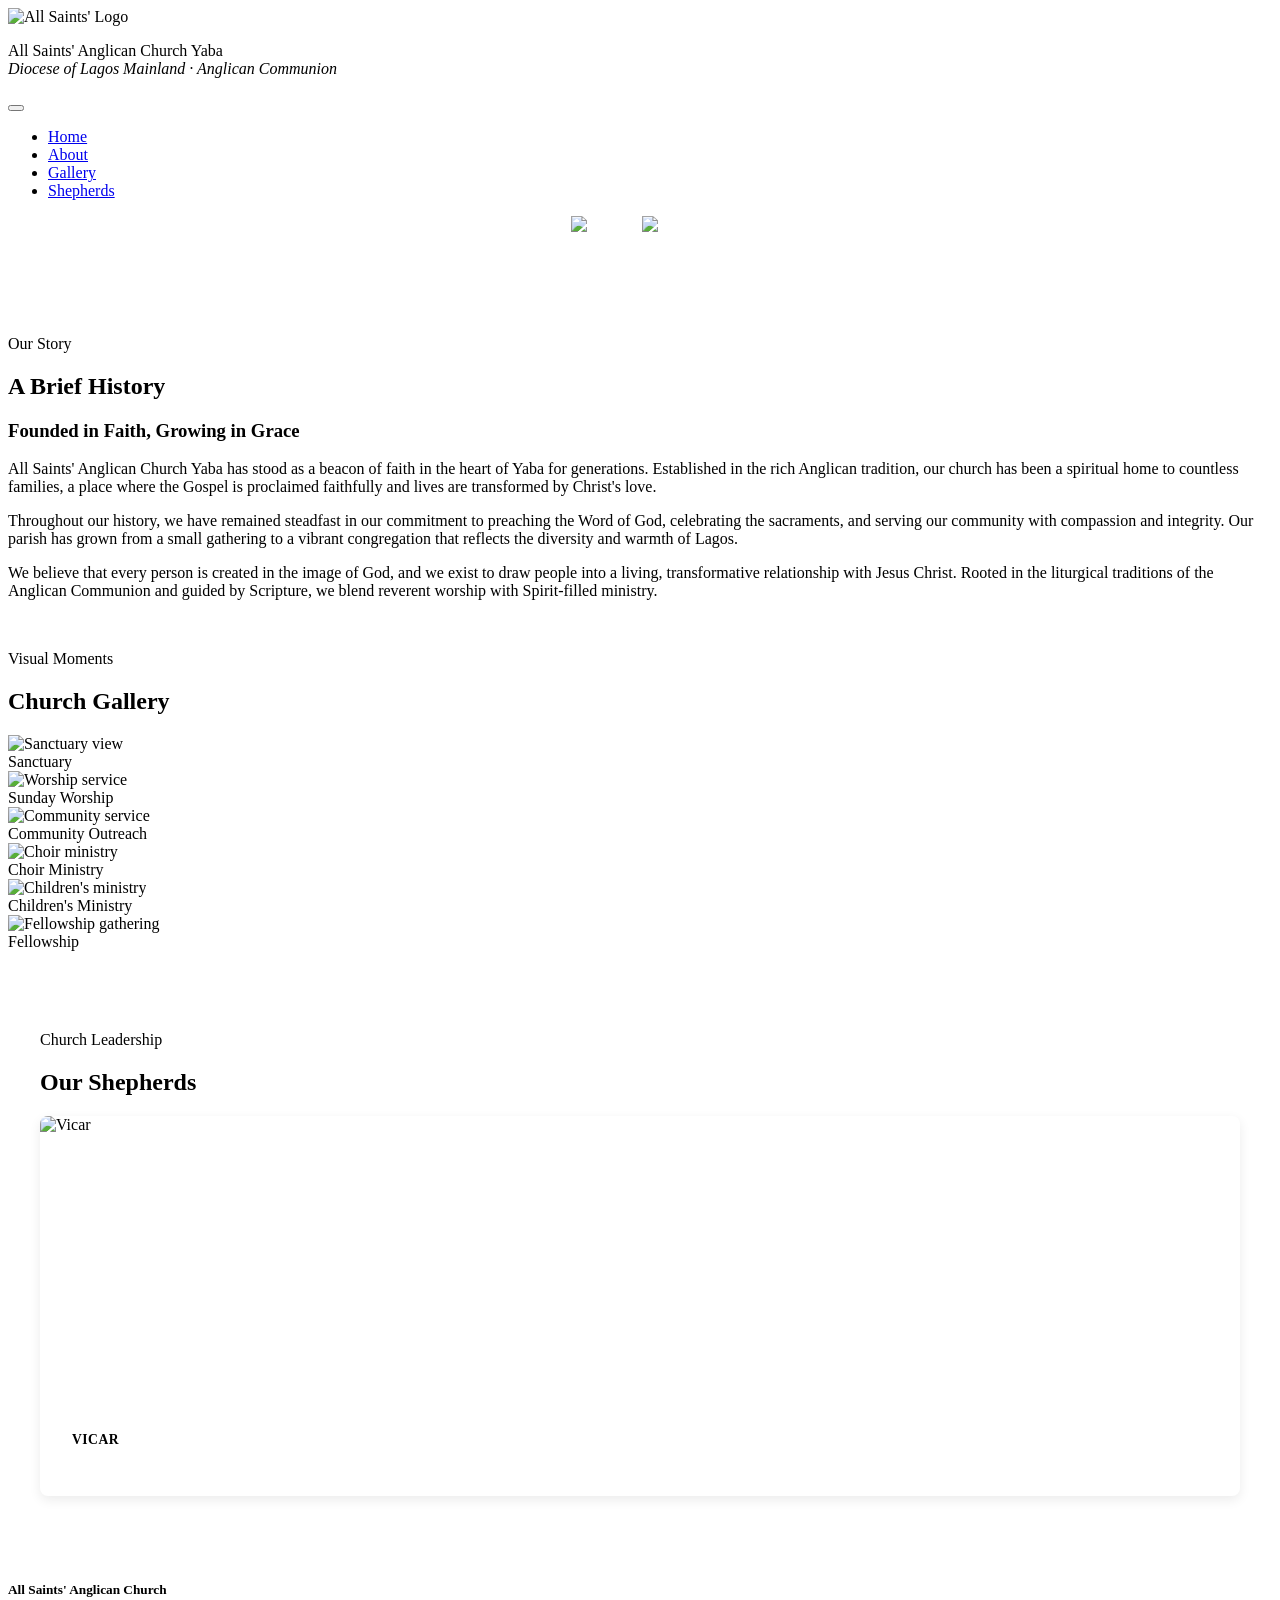
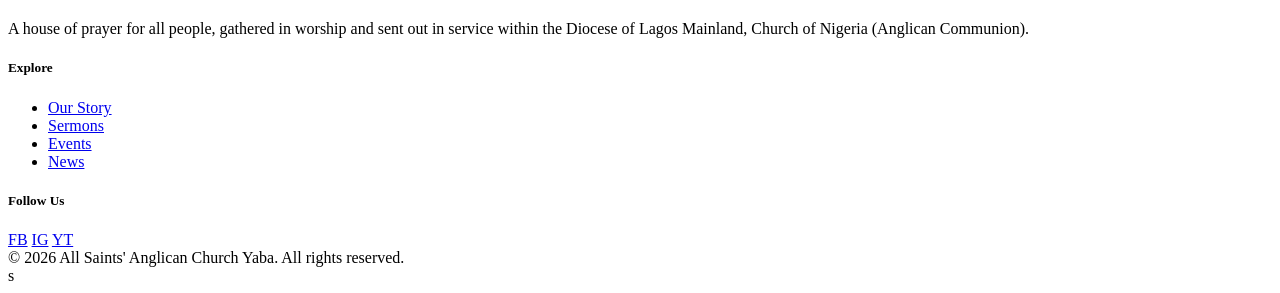
==== all-saints-about-page.html @ 1d68d728 "Add files via upload" ====
<!DOCTYPE html>
<html lang="en">
<head>
  <meta charset="UTF-8" />
  <meta name="viewport" content="width=device-width, initial-scale=1.0" />
  <title>About Us - All Saints' Anglican Church Yaba</title>
  <link rel="stylesheet" href="css/style.css">
  <link href="https://fonts.googleapis.com/css2?family=Crimson+Text:ital@0;1&family=Inter:wght@400;500;600;700&display=swap" rel="stylesheet" />
  <style>
    /* ══ HERO SECTION ══ */
    .hero{
      background-image: url(img/maxresdefault.jpg);
      color: white;
      text-align: center;
    }

    /* ══ SHEPHERDS SECTION ══ */
    .shepherds-section {
      padding: 4rem 2rem;
      background: white;
    }

    .shepherds-grid {
      display: grid;
      grid-template-columns: repeat(auto-fit, minmax(280px, 1fr));
      gap: 2.5rem;
      margin-top: 2rem;
    }

    .shepherd-card {
      background: var(--ivory);
      border-radius: 8px;
      overflow: hidden;
      box-shadow: 0 4px 12px rgba(0, 0, 0, 0.08);
      transition: transform 0.3s ease, box-shadow 0.3s ease;
    }

    .shepherd-card:hover {
      transform: translateY(-8px);
      box-shadow: 0 8px 24px rgba(0, 0, 0, 0.12);
    }

    .shepherd-image {
      width: 100%;
      height: 280px;
      background: var(--light-gray);
      overflow: hidden;
    }

    .shepherd-image img {
      width: 100%;
      height: 100%;
      object-fit: cover;
    }

    .shepherd-info {
      padding: 2rem;
    }

    .shepherd-name {
      font-family: 'Crimson Text', serif;
      font-size: 1.4rem;
      color: var(--navy);
      margin-bottom: 0.25rem;
    }

    .shepherd-title {
      font-size: 0.85rem;
      color: var(--gold);
      text-transform: uppercase;
      letter-spacing: 0.5px;
      font-weight: 600;
      margin-bottom: 1rem;
    }

    .shepherd-bio {
      font-size: 0.95rem;
      color: var(--text-light);
      line-height: 1.7;
      margin-bottom: 1rem;
    }

    .shepherd-contact {
      display: flex;
      gap: 1rem;
      font-size: 0.9rem;
    }

    .shepherd-contact a {
      color: var(--gold);
      text-decoration: none;
      transition: color 0.3s ease;
    }

    .shepherd-contact a:hover {
      color: var(--navy);
    }

    /* ══ RESPONSIVE ══ */
    @media (max-width: 768px) {
    #hero-inner{font-size: 10px;
      margin-bottom: 20px;
    }
    .shepherds-grid { grid-template-columns: 1fr;}
    }

    @media (max-width: 480px) {
      .gallery-grid {
        grid-template-columns: 1fr;
      }
    }
  </style>
</head>
<body>
  <!-- ══ NAVIGATION ══ -->
  <nav>
    <div class="nav-logo">
      <img src="img/BackgroundEraser_20260615_112451169.png" alt="All Saints' Logo">
      <p>All Saints' Anglican Church Yaba <br><i>Diocese of Lagos Mainland · Anglican Communion</i></p>
    </div>
    <button class="nav-toggle" id="navToggle" aria-label="Menu"><span></span><span></span><span></span></button>
    <ul class="nav-links" id="navLinks">
      <li><a href="index.html">Home</a></li>
      <li><a href="#history">About</a></li>
      <li><a href="#gallery">Gallery</a></li>
      <li><a href="#shepherds">Shepherds</a></li>
    </ul>
  </nav>

  <!-- ══ HERO ══ -->
  <section class="hero">
  <div class="hero-bg">
    <img class="hero-slide" src="img/front of the chrch.jpg" alt="image 1">
    <img class="hero-slide" src="img/maxresdefault.jpg" alt="image 2">
  </div>
  <div class="hero-overlay"></div>
  <div class="hero-glow"></div>
  <div id="hero-inner">
    <h1>About All Saints' Anglican Church</h1>
    <p>A vibrant community rooted in faith, tradition, and service to our beloved city of Lagos</p>
  </div>
</section>

  <!-- ══ OUR STORY ══ -->
<section id="story">
  <div class="section-inner">
    <div class="story-grid">
      <div>
        <p class="section-label">Our Story</p>
        <h2 class="section-title">A Brief History</h2>
        <div class="section-rule"></div>
        <h3>Founded in Faith, Growing in Grace</h3>
          <p class="section-body">
            All Saints' Anglican Church Yaba has stood as a beacon of faith in the heart of Yaba for generations. Established in the rich Anglican tradition, our church has been a spiritual home to countless families, a place where the Gospel is proclaimed faithfully and lives are transformed by Christ's love.
          </p>
          <p class="section-body">
            Throughout our history, we have remained steadfast in our commitment to preaching the Word of God, celebrating the sacraments, and serving our community with compassion and integrity. Our parish has grown from a small gathering to a vibrant congregation that reflects the diversity and warmth of Lagos.
          </p>
          <p class="section-body">
            We believe that every person is created in the image of God, and we exist to draw people into a living, transformative relationship with Jesus Christ. Rooted in the liturgical traditions of the Anglican Communion and guided by Scripture, we blend reverent worship with Spirit-filled ministry.
          </p>
      </div>
      <div class="story-img-box">
        <div class="img-placeholder"><img src="img/IMG_20260614_125649.jpg" alt=""></div>
      </div>
    </div>
  </div>
</section>

  <!-- ══ GALLERY ══ -->
  <section id="gallery" class="gallery-section">
    <div class="section-container">
      <div class="section-header">
        <p class="section-label">Visual Moments</p>
        <h2 class="section-title">Church Gallery</h2>
        <div class="divider"></div>
      </div>

      <div class="gallery-grid">
        <div class="gallery-item">
          <img src="img/front of the chrch.jpg" alt="Sanctuary view">
          <div class="gallery-overlay">
            <div class="gallery-overlay-text">Sanctuary</div>
          </div>
        </div>

        <div class="gallery-item">
          <img src="img/sddefault.jpg" alt="Worship service">
          <div class="gallery-overlay">
            <div class="gallery-overlay-text">Sunday Worship</div>
          </div>
        </div>

        <div class="gallery-item">
          <img src="img/gallery-3.jpg" alt="Community service">
          <div class="gallery-overlay">
            <div class="gallery-overlay-text">Community Outreach</div>
          </div>
        </div>

        <div class="gallery-item">
          <img src="img/gallery-4.jpg" alt="Choir ministry">
          <div class="gallery-overlay">
            <div class="gallery-overlay-text">Choir Ministry</div>
          </div>
        </div>

        <div class="gallery-item">
          <img src="img/gallery-5.jpg" alt="Children's ministry">
          <div class="gallery-overlay">
            <div class="gallery-overlay-text">Children's Ministry</div>
          </div>
        </div>

        <div class="gallery-item">
          <img src="img/gallery-6.jpg" alt="Fellowship gathering">
          <div class="gallery-overlay">
            <div class="gallery-overlay-text">Fellowship</div>
          </div>
        </div>
      </div>
    </div>
  </section>

  <!-- ══ SHEPHERDS ══ -->
  <section id="shepherds" class="shepherds-section">
    <div class="section-container">
      <div class="section-header">
        <p class="section-label">Church Leadership</p>
        <h2 class="section-title">Our Shepherds</h2>
        <div class="divider"></div>
      </div>

      <!-- <div class="shepherds-grid">
        <div class="shepherd-card">
          <div class="shepherd-image">
            <img src="img/rector.jpg" alt="Rector">
          </div>
          <div class="shepherd-info">
            <div class="shepherd-name">Rev. Dr. Okonkwo</div>
            <div class="shepherd-title">Rector</div>
            <p class="shepherd-bio">
              Serving as Rector for over 15 years, Rev. Dr. Okonkwo brings deep spiritual wisdom and pastoral care to our congregation, leading us in faithful proclamation of God's Word.
            </p>
            <div class="shepherd-contact">
              <a href="mailto:rector@allsaintsyaba.org">Email</a>
            </div>
          </div>
        </div> -->

        <div class="shepherd-card">
          <div class="shepherd-image">
            <img src="img/vicar.jpg" alt="Vicar">
          </div>
          <div class="shepherd-info">
            <div class="shepherd-name"> </div>
            <div class="shepherd-title">Vicar</div>
            <p class="shepherd-bio"> </p>
          </div>
        </div>

      </div>
    </div>
  </section>

<!-- ══ FOOTER ══ -->
<footer>
  <div class="footer-grid">
    <div class="footer-col">
      <h5>All Saints' Anglican Church</h5>
      <p>A house of prayer for all people, gathered in worship and sent out in service within the Diocese of Lagos Mainland, Church of Nigeria (Anglican Communion).</p>
    </div>
    <div class="footer-col">
      <h5>Explore</h5>
      <ul>
        <li><a href="#story">Our Story</a></li>
        <li><a href="#sermons">Sermons</a></li>
        <li><a href="#events">Events</a></li>
        <li><a href="#news">News</a></li>
      </ul>
    </div>
    <div class="footer-col">
      <h5>Follow Us</h5>
      <div class="social-row">
        <a href="https://www.facebook.com/allsaintsanglicanchurchyaba/" target="_blank" title="Facebook">FB</a>
        <a href="https://www.instagram.com/allsaintsanglicanchurchyaba/" target="_blank" title="Instagram">IG</a>
        <a href="https://www.youtube.com/@AllSaintsAnglicanYaba?sub_confirmation=1" target="_blank" title="YouTube">YT</a>
      </div>
    </div>
  </div>
  
  <div class="footer-bottom">
    <span>© 2026 All Saints' Anglican Church Yaba. All rights reserved.</span>
  </div>
</footer>s

  <script>
    // Mobile menu toggle
    const navToggle = document.getElementById('navToggle');
    const navLinks = document.getElementById('navLinks');

    navToggle.addEventListener('click', () => {
      navLinks.classList.toggle('active');
    });

    // Close menu when a link is clicked
    document.querySelectorAll('.nav-links a').forEach(link => {
      link.addEventListener('click', () => {
        navLinks.classList.remove('active');
      });
    });
    
    document.getElementById('navToggle').addEventListener('click', function () {
    document.getElementById('navLinks').classList.toggle('open');
  });
  document.querySelectorAll('.nav-links a').forEach(a => {
    a.addEventListener('click', () => document.getElementById('navLinks').classList.remove('open'));
  });
  </script>
</body>
</html>
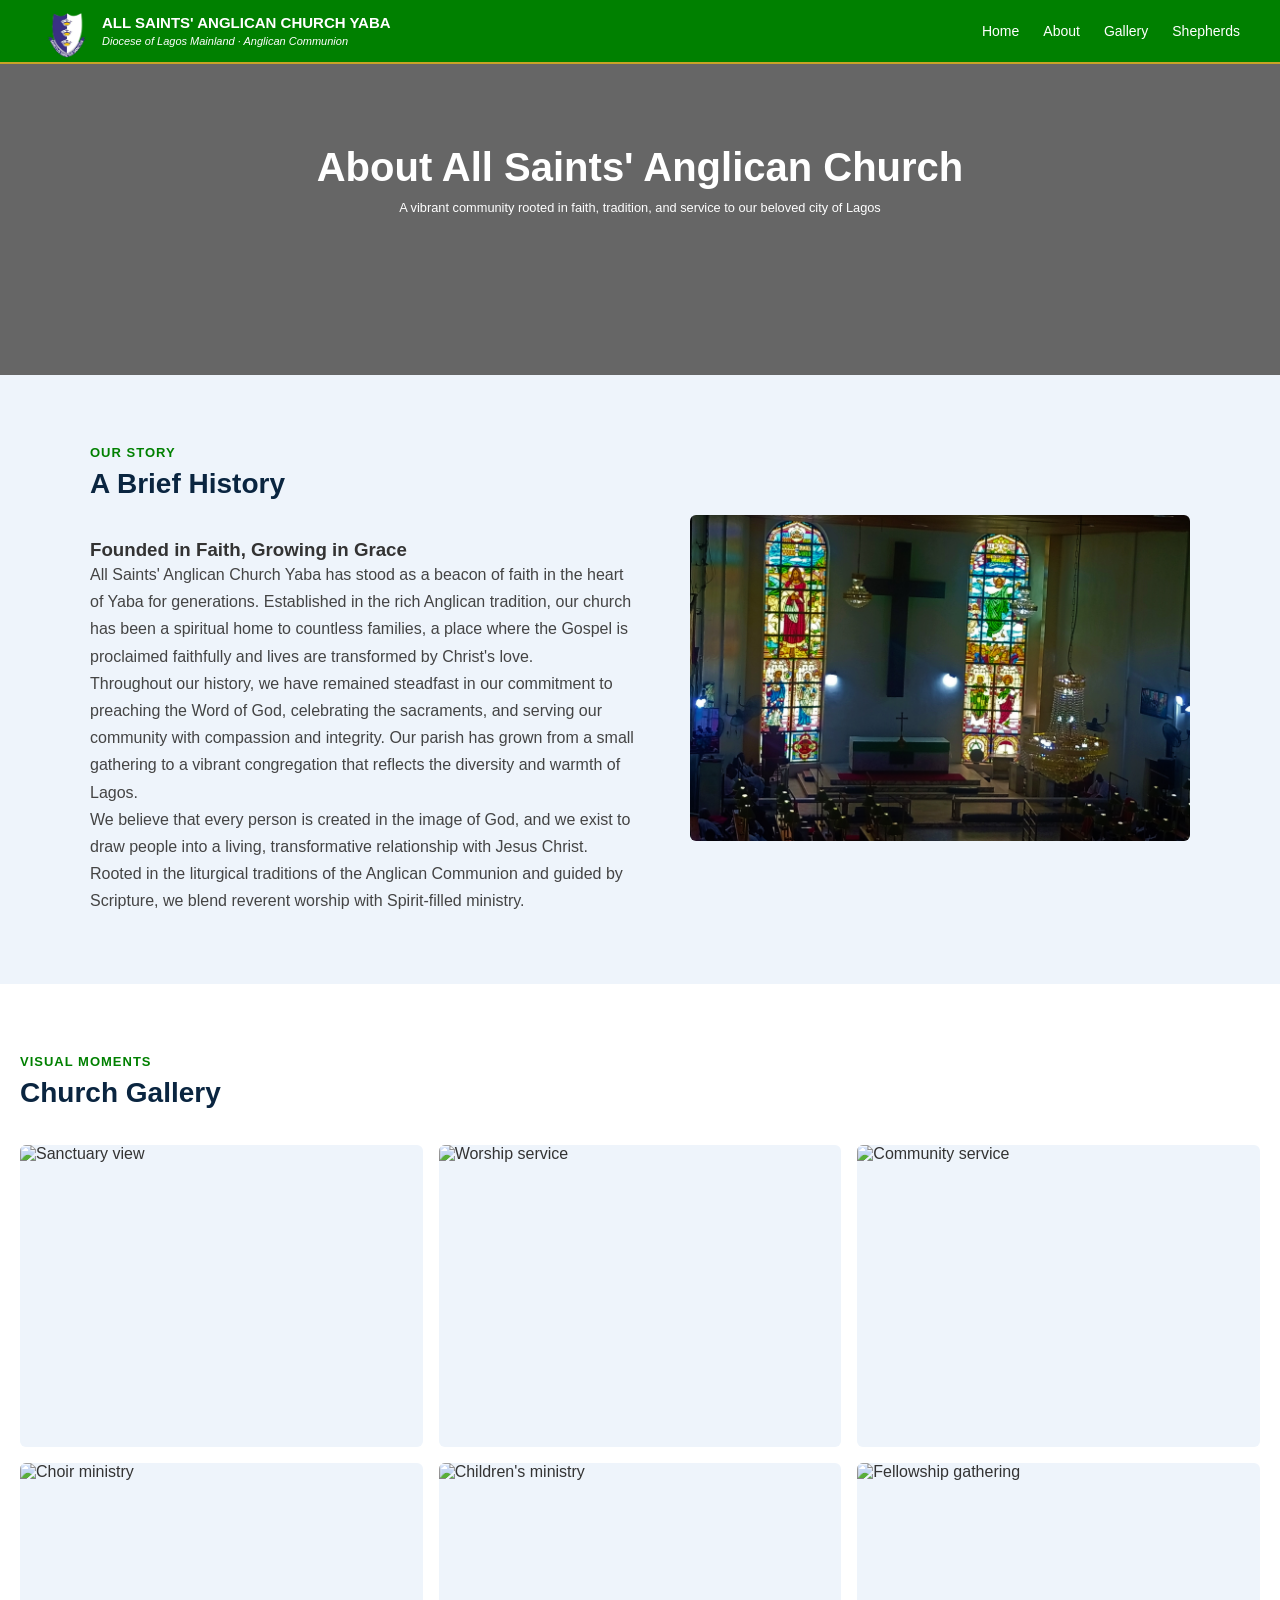
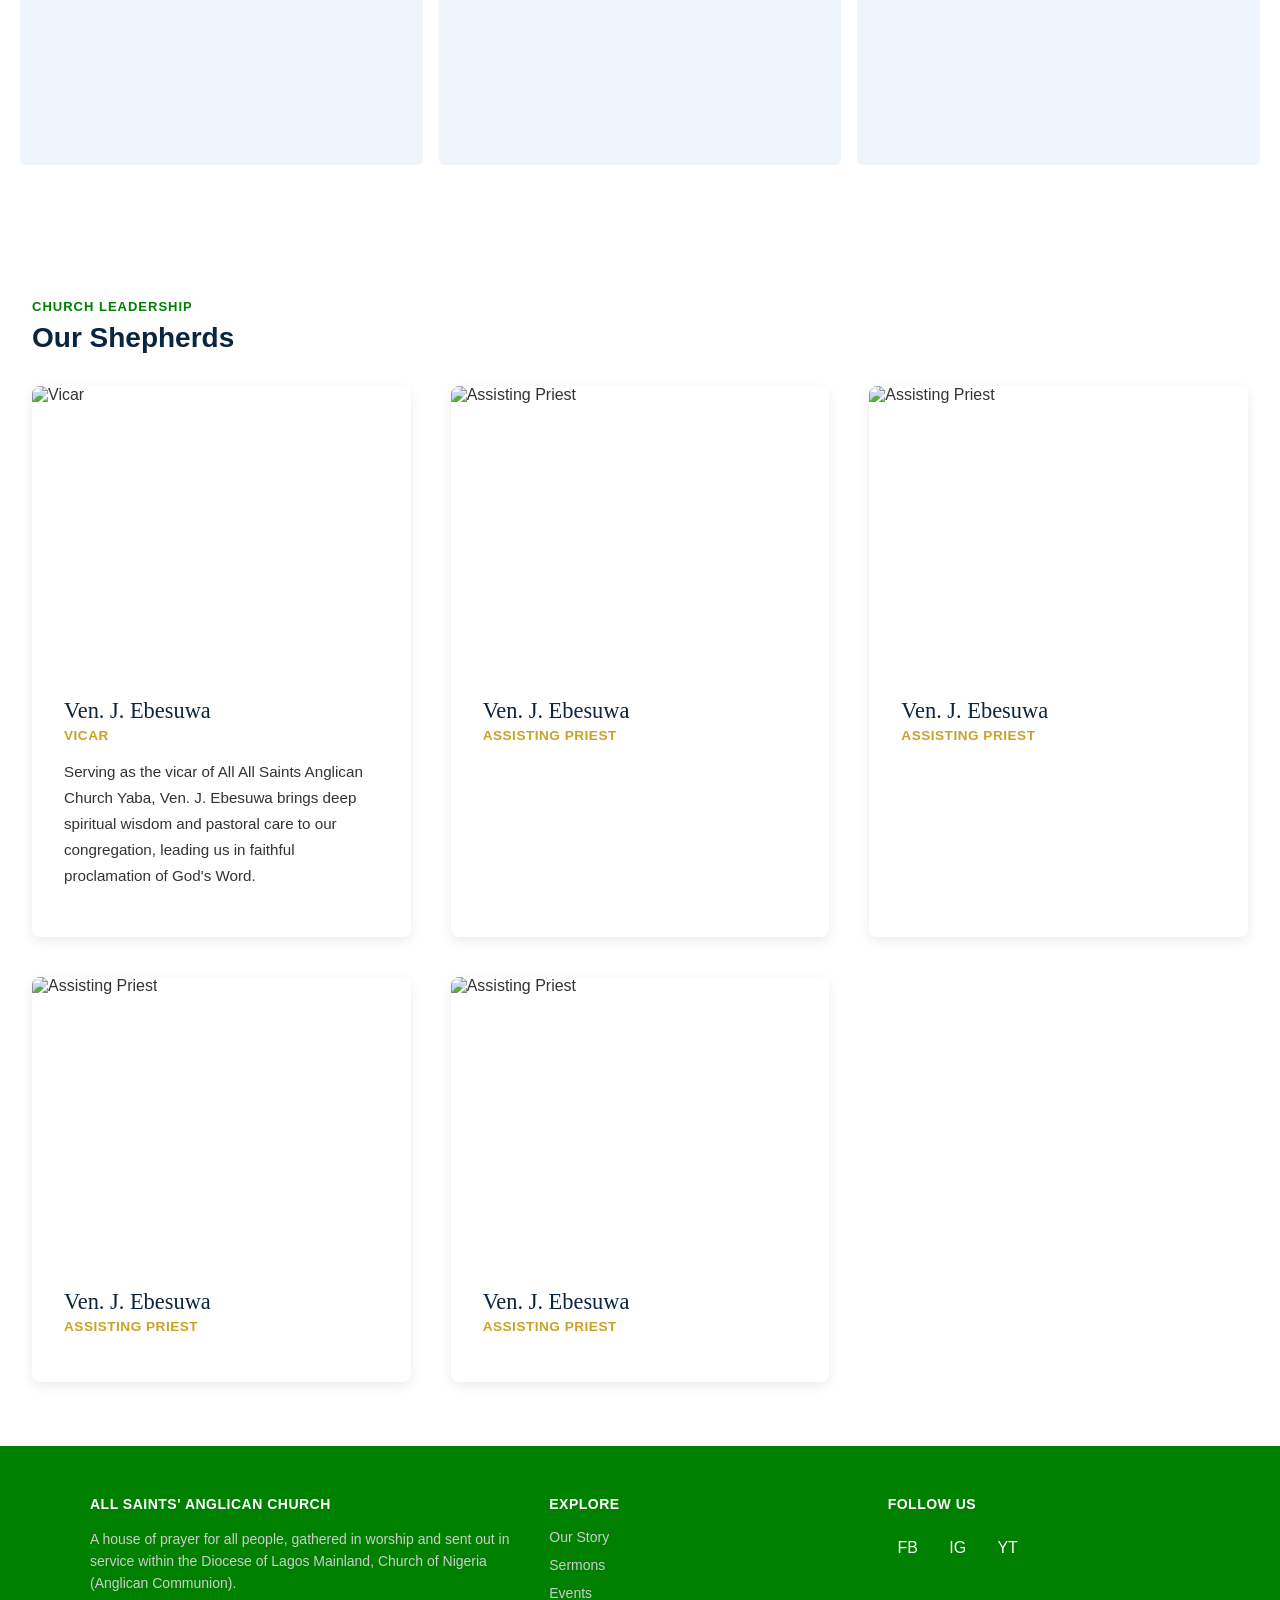
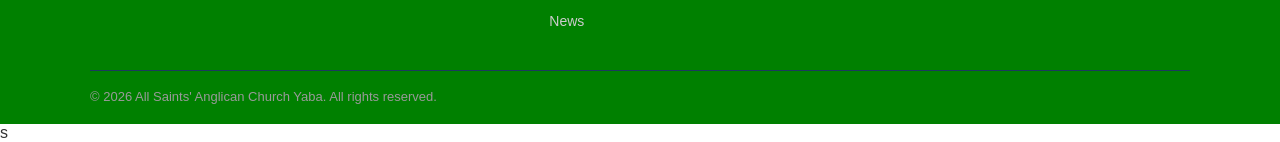
==== commit 2de22727: "Add files via upload" ====
--- a/all-saints-about-page.html
+++ b/all-saints-about-page.html
@@ -9,9 +9,21 @@
   <style>
     /* ══ HERO SECTION ══ */
     .hero{
-      background-image: url(img/maxresdefault.jpg);
+      margin-top: 60px;
+      height: 20vh;
+    }
+    #hero-inner{
       color: white;
       text-align: center;
+      font-family:'Franklin Gothic Medium', 'Arial Narrow', Arial, sans-serif;
+      margin-top: -25px;
+    }
+    #hero-inner h1{
+      font-size: 2.5em;
+    }
+    #hero-inner p{
+      font-size: 0.8em;
+      margin-top: 10px;
     }
 
     /* ══ SHEPHERDS SECTION ══ */
@@ -132,6 +144,9 @@
   <div class="hero-bg">
     <img class="hero-slide" src="img/front of the chrch.jpg" alt="image 1">
     <img class="hero-slide" src="img/maxresdefault.jpg" alt="image 2">
+    <img class="hero-slide" src="img/IMG_20260614_125352.jpg" alt="image 3">
+    <img class="hero-slide" src="img/unnamed.webp" alt="image 4">
+    <img class="hero-slide" src="img/IMG_20260614_125649.jpg" alt="image 5">
   </div>
   <div class="hero-overlay"></div>
   <div class="hero-glow"></div>
@@ -178,14 +193,14 @@
 
       <div class="gallery-grid">
         <div class="gallery-item">
-          <img src="img/front of the chrch.jpg" alt="Sanctuary view">
+          <img src="img/gallery-2.jpg" alt="Sanctuary view">
           <div class="gallery-overlay">
             <div class="gallery-overlay-text">Sanctuary</div>
           </div>
         </div>
 
         <div class="gallery-item">
-          <img src="img/sddefault.jpg" alt="Worship service">
+          <img src="img/gallery-1.jpg" alt="Worship service">
           <div class="gallery-overlay">
             <div class="gallery-overlay-text">Sunday Worship</div>
           </div>
@@ -231,31 +246,57 @@
         <div class="divider"></div>
       </div>
 
-      <!-- <div class="shepherds-grid">
-        <div class="shepherd-card">
-          <div class="shepherd-image">
-            <img src="img/rector.jpg" alt="Rector">
-          </div>
-          <div class="shepherd-info">
-            <div class="shepherd-name">Rev. Dr. Okonkwo</div>
-            <div class="shepherd-title">Rector</div>
+      <div class="shepherds-grid">
+        <div class="shepherd-card">
+          <div class="shepherd-image">
+            <img src="img/Vicar img-1.jpg" alt="Vicar">
+          </div>
+          <div class="shepherd-info">
+            <div class="shepherd-name">Ven. J. Ebesuwa</div>
+            <div class="shepherd-title">Vicar</div>
             <p class="shepherd-bio">
-              Serving as Rector for over 15 years, Rev. Dr. Okonkwo brings deep spiritual wisdom and pastoral care to our congregation, leading us in faithful proclamation of God's Word.
+              Serving as the vicar of All All Saints Anglican Church Yaba, Ven. J. Ebesuwa brings deep spiritual wisdom and pastoral care to our congregation, leading us in faithful proclamation of God's Word.
             </p>
-            <div class="shepherd-contact">
-              <a href="mailto:rector@allsaintsyaba.org">Email</a>
-            </div>
-          </div>
-        </div> -->
-
-        <div class="shepherd-card">
-          <div class="shepherd-image">
-            <img src="img/vicar.jpg" alt="Vicar">
-          </div>
-          <div class="shepherd-info">
-            <div class="shepherd-name"> </div>
-            <div class="shepherd-title">Vicar</div>
-            <p class="shepherd-bio"> </p>
+          </div>
+        </div>
+
+        <div class="shepherd-card">
+          <div class="shepherd-image">
+            <img src="img/Vicar img-1.jpg" alt="Assisting Priest">
+          </div>
+          <div class="shepherd-info">
+            <div class="shepherd-name">Ven. J. Ebesuwa</div>
+            <div class="shepherd-title">Assisting Priest</div>
+            
+          </div>
+        </div>
+        <div class="shepherd-card">
+          <div class="shepherd-image">
+            <img src="img/Vicar img-1.jpg" alt="Assisting Priest">
+          </div>
+          <div class="shepherd-info">
+            <div class="shepherd-name">Ven. J. Ebesuwa</div>
+            <div class="shepherd-title">Assisting Priest</div>
+            
+          </div>
+        </div>
+        <div class="shepherd-card">
+          <div class="shepherd-image">
+            <img src="img/Vicar img-1.jpg" alt="Assisting Priest">
+          </div>
+          <div class="shepherd-info">
+            <div class="shepherd-name">Ven. J. Ebesuwa</div>
+            <div class="shepherd-title">Assisting Priest</div>
+            
+          </div>
+        </div>
+        <div class="shepherd-card">
+          <div class="shepherd-image">
+            <img src="img/Vicar img-1.jpg" alt="Assisting Priest">
+          </div>
+          <div class="shepherd-info">
+            <div class="shepherd-name">Ven. J. Ebesuwa</div>
+            <div class="shepherd-title">Assisting Priest</div>
           </div>
         </div>
 
--- a/css/style.css
+++ b/css/style.css
@@ -0,0 +1,1303 @@
+/* ==========================
+   All Saints' Anglican Church Yaba
+   Main Stylesheet
+   ========================== */
+
+* {
+  margin: 0;
+  padding: 0;
+  box-sizing: border-box;
+}
+
+:root {
+  --navy: #0a2540;
+  --blue: #14407a;
+  --gold: #c9a227;
+  --lightblue: #eef4fb;
+  --white: #ffffff;
+  --gray: #666666;
+  --green: #008000;
+
+  /* ---- Default liturgical season colour (Trinity / Ordinary Time = green) ----
+     These three variables are what actually drive the nav, buttons and
+     footer accent colour. They get OVERRIDDEN below by the [data-season="…"]
+     blocks once js/season.js stamps data-season onto the <html> tag. */
+  --season: var(--green);
+  --season-dark: #026707;
+  --season-light: #e7f3e8;
+}
+
+/* =============================================================================
+   LITURGICAL SEASON COLOURS
+   -----------------------------------------------------------------------------
+   This is the ONE place to edit if a colour ever needs to change.
+   js/season.js works out today's season and writes it onto the page as
+   <html data-season="lent"> (for example). The matching block below then
+   overrides --season / --season-dark / --season-light, and because the
+   nav, buttons, top strip and footer accents are all built using those
+   three variables, the whole site updates automatically — nothing else
+   needs to be touched.
+
+   To change a season's colour: edit the hex codes in that block only.
+   To force a colour manually instead of using the calendar: open
+   js/season.js and set MANUAL_SEASON_OVERRIDE to one of the names below.
+   ============================================================================= */
+html[data-season="advent"] {
+  --season: #4b1d6e;       /* purple */
+  --season-dark: #34134c;
+  --season-light: #f1e9f6;
+}
+html[data-season="christmas"] {
+  --season: #ffffff;       /* white/gold */
+  --season-dark: #c9a227;
+  --season-light: #fffaf0;
+}
+html[data-season="epiphany"] {
+  --season: #c9a227;       /* gold */
+  --season-dark: #a3811c;
+  --season-light: #fbf6e8;
+}
+html[data-season="lent"] {
+  --season: #4b1d6e;       /* purple */
+  --season-dark: #34134c;
+  --season-light: #f1e9f6;
+}
+html[data-season="holyweek"] {
+  --season: #8b0000;       /* red */
+  --season-dark: #5e0000;
+  --season-light: #fbe9e9;
+}
+html[data-season="easter"] {
+  --season: #ffffff;       /* white/gold */
+  --season-dark: #c9a227;
+  --season-light: #fffaf0;
+}
+html[data-season="pentecost"] {
+  --season: #8b0000;       /* red */
+  --season-dark: #5e0000;
+  --season-light: #fbe9e9;
+}
+html[data-season="trinity"] {
+  --season: #008000;       /* green */
+  --season-dark: #026707;
+  --season-light: #e7f3e8;
+}
+
+/* Christmas & Easter are "white" seasons — pure white reads poorly as a
+   solid background for nav text/buttons, so swap to a deep navy there to
+   keep contrast and legibility while still nodding to liturgical white/gold. */
+html[data-season="christmas"] nav,
+html[data-season="easter"] nav,
+html[data-season="christmas"] .top-strip,
+html[data-season="easter"] .top-strip {
+  background: var(--navy);
+}
+html[data-season="christmas"] .btn-primary,
+html[data-season="easter"] .btn-primary {
+  background: var(--navy);
+}
+html[data-season="christmas"] .btn-primary:hover,
+html[data-season="easter"] .btn-primary:hover {
+  background: #061a30;
+}
+
+html {
+  scroll-behavior: smooth;
+}
+
+body {
+  font-family: 'Poppins', Arial, Helvetica, sans-serif;
+  color: #333333;
+  background: #ffffff;
+}
+
+a {
+  text-decoration: none;
+}
+
+img {
+  max-width: 100%;
+}
+
+/* ==========================
+   TOP STRIP
+   ========================== */
+.top-strip {
+  background: var(--season);
+  color: #cccccc;
+  font-size: 13px;
+  padding: 8px 40px;
+  display: flex;
+  justify-content: space-between;
+  flex-wrap: wrap;
+  gap: 6px;
+}
+.top-strip a {
+  color: #cccccc;
+}
+.top-strip span {
+  margin-right: 16px;
+}
+@media (max-width: 860px) {
+  .top-strip { padding: 8px 16px; justify-content: center; text-align: center; }
+}
+
+/* ==========================
+   NAVIGATION
+   ========================== */
+nav {
+  position: fixed;
+  top: 0;
+  left: 0;
+  right: 0;
+  z-index: 1000;
+  display: flex;
+  align-items: center;
+  justify-content: space-between;
+  padding: 0 40px;
+  height: 64px;
+  background: var(--season);
+  border-bottom: 2px solid var(--gold);
+}
+.nav-logo {
+  display: flex;
+  align-items: center;
+  gap: 8px;
+  font-size: 15px;
+  font-weight: 700;
+  color: var(--white);
+  text-transform: uppercase;
+}
+.nav-logo i{
+  font-size: 11px;
+  font-weight: 400;
+  text-transform: none;
+}
+.nav-logo img {
+  width: 54px;
+}
+.nav-links {
+  display: flex;
+  gap: 24px;
+  list-style: none;
+  align-items: center;
+}
+.nav-links a {
+  font-size: 14px;
+  color: #ffffff;
+}
+.nav-links a:hover {
+  color: whitesmoke;
+  font-weight: bold;
+}
+.nav-give {
+  border: 1px solid var(--white);
+  border-radius: 4px;
+  padding: 6px 14px;
+  color: var(--white) !important;
+}
+.nav-give:hover {
+  background: rgba(255, 255, 255, 0.522);
+  color: var(--navy) !important;
+}
+.nav-toggle {
+  display: none;
+  background: none;
+  border: none;
+  cursor: pointer;
+  padding: 8px;
+}
+.nav-toggle span {
+  display: block;
+  width: 22px;
+  height: 2px;
+  background: var(--white);
+  margin: 5px 0;
+}
+@media (max-width: 860px) {
+  nav { padding: 0 16px; }
+  .nav-toggle { display: block; }
+  .nav-links {
+    display: none;
+    position: absolute;
+    top: 64px;
+    left: 0;
+    right: 0;
+    background: var(--green);
+    flex-direction: column;
+    align-items: flex-start;
+    padding: 20px;
+    gap: 16px;
+  }
+  .nav-links.open { display: flex; }
+ .nav-logo i{font-size: 9px;}
+ .nav-logo p{font-size: 13px;}
+}
+
+/* ==========================
+   HERO
+   ========================== */
+#hero {
+  position: relative;
+  overflow: hidden;
+  margin-top: 30px;
+  min-height: 95vh;
+}
+
+.hero {
+  position: relative;
+  overflow: hidden;
+  margin-top: 40px;
+  min-height: 35vh;
+}
+#hero-inner {
+  position: relative;
+  z-index: 5;
+  padding: 40px 40px;
+  width: 100%;
+}
+
+.hero-bg {
+  position: absolute;
+  inset: 0;
+  width: 100%;
+  height: 100%;
+  z-index: 0;
+  overflow: hidden;
+}
+
+.hero-slide {
+  position: absolute;
+  top: 0;
+  left: 0;
+  width: 100%;
+  height: 100%;
+  object-fit: cover;
+  opacity: 0;
+  animation: heroSlideFade 25s infinite;
+}
+
+.hero-slide:nth-child(1) { animation-delay: 0s; }
+.hero-slide:nth-child(2) { animation-delay: 5s; }
+.hero-slide:nth-child(3) { animation-delay: 10s; }
+.hero-slide:nth-child(4) { animation-delay: 15s; }
+.hero-slide:nth-child(5) { animation-delay: 20s; }
+ 
+@keyframes heroSlideFade {
+  0%   { opacity: 0; }   /* hidden */
+  4%   { opacity: 1; }   /* fades in */
+  20%  { opacity: 1; }   /* stays visible */
+  24%  { opacity: 0; }   /* fades out */
+  100% { opacity: 0; }   /* stays hidden until its turn comes round again */
+}
+
+@media (prefers-reduced-motion: reduce) {
+  .hero-slide {
+    animation: none;
+    opacity: 1;
+  }
+  .hero-slide:not(:first-child) {
+    display: none;
+  }
+}
+.hero-overlay {
+  position: absolute;
+  inset: 0;
+  background: rgba(0, 0, 0, 0.6);
+}
+.hero-glow {
+  display: none;
+}
+.hero-inner {
+  position: relative;
+  z-index: 5;
+  max-width: 1100px;
+  margin-top: 120px;
+  margin-left: 90px;
+  margin-right: auto;
+  padding: 60px 40px;
+  width: 100%;
+}
+.hero-eyebrow {
+  font-size: 13px;
+  letter-spacing: 1px;
+  text-transform: uppercase;
+  color: var(--green);
+  margin-bottom: 14px;
+}
+.hero-headline {
+  font-size: 38px;
+  font-weight: 700;
+  color: #ffffff;
+  line-height: 1.3;
+  max-width: 700px;
+  margin: 38px 0;
+}
+.hero-headline em {
+  font-style: normal;
+  color: white;
+}
+.hero-sub {
+  font-size: 17px;
+  color: #e6e6e6;
+  max-width: 550px;
+  line-height: 1.6;
+  margin-bottom: 28px;
+}
+.hero-cta {
+  display: flex;
+  gap: 14px;
+  flex-wrap: wrap;
+}
+.btn-primary, .btn-secondary, .btn-ghost {
+  font-size: 14px;
+  font-weight: 600;
+  padding: 12px 26px;
+  cursor: pointer;
+  border-radius: 4px;
+  display: inline-block;
+  border: none;
+}
+.btn-primary {
+  background: var(--season);
+  color: var(--white);
+}
+.btn-primary:hover {
+  background: var(--season-dark);
+}
+.btn-secondary {
+  background: var(--green);
+  color: #ffffff;
+}
+.btn-secondary:hover {
+  background: red;
+}
+.btn-ghost {
+  background: transparent;
+  color: var(--white);
+  border: 1px solid var(--season);
+}
+.btn-ghost:hover {
+  background: var(--season-light);
+  color: var(--navy);
+}
+@media (max-width: 700px) {
+  #hero { min-height: 100vh; margin-top: 20px; }
+  .hero-inner {
+    margin-left: 0;
+    margin-right: 0;
+    margin-top: 100px;
+    padding: 32px 20px;
+    max-width: 100%;
+  }
+  .hero-headline {
+    font-size: 35px;
+    font-weight: 800;
+    line-height: 1.35;
+    margin: 24px 0;
+    max-width: 100%;
+  }
+  .hero-sub {
+    font-size: 18px;
+    max-width: 100%;
+  }
+  .hero-cta {
+    flex-direction: flex;
+    align-items: center;
+    gap: 12px;
+  }
+  .hero-cta .btn-primary,
+  .hero-cta .btn-ghost {
+    text-align: center;
+    width: 35%;
+  }
+}
+
+@media (max-width: 480px) {
+  #hero { min-height: 100vh; margin-top: 10px; }
+  .hero-inner { margin-top: 70px; padding: 24px 16px; }
+  .hero-headline { font-size: 30px; margin: 18px 0; font-weight: 800; }
+  .hero-sub { font-size: 16px; margin-bottom: 22px; }
+}
+
+.gold-divider {
+  width: 100%;
+  height: 2px;
+  background: var(--green);
+}
+
+
+/* section icons */
+
+.sections-banner {
+  background: #000000;
+  padding: 54px 14px;
+  text-align: center;
+}
+
+.sections-banner__eyebrow {
+  color: #b8964f;
+  letter-spacing: 0.2em;
+  text-transform: uppercase;
+  font-size: 0.75rem;
+  margin-bottom: 8px;
+}
+
+.sections-banner__title {
+  color: #ffffff;
+  font-size: 2rem;
+  font-weight: 200;
+  margin-bottom: 40px;
+  font-family: Georgia, 'Times New Roman', serif;
+}
+
+.sections-grid {
+  display: grid;
+  grid-template-columns: repeat(4, 1fr);
+  gap: 24px;
+  max-width: 1100px;
+  margin: 0 auto;
+}
+
+@media (max-width: 800px) {
+  .sections-grid {
+    grid-template-columns: repeat(2, 1fr);
+  }
+}
+
+@media (max-width: 480px) {
+  .sections-grid {
+    grid-template-columns: 1fr;
+  }
+}
+
+.sections-card {
+  background: #ffffff;
+  border: 1px solid #2a2a2a;
+  border-radius: 6px;
+  padding: 22px 6px;
+  text-decoration: none;
+  color: #1a1a1a;
+  display: flex;
+  flex-direction: column;
+  align-items: center;
+  gap: 16px;
+  transition: transform 0.2s ease, box-shadow 0.2s ease, border-color 0.2s ease;
+}
+
+.sections-card:hover,
+.sections-card:focus-visible {
+  transform: translateY(-4px);
+  box-shadow: 0 8px 24px rgba(79, 184, 107, 0.35);
+  border-color: #51b84f;
+  outline: none;
+}
+
+.sections-card__icon {
+  width: 36px;
+  height: 36px;
+  display: flex;
+  align-items: center;
+  justify-content: center;
+}
+
+.sections-card__icon svg {
+  width: 28px;
+  height: 28px;
+  stroke: #b8964f;
+  fill: none;
+  stroke-width: 1.6;
+}
+
+.sections-card__label {
+  font-size: 0.95rem;
+  font-weight: 600;
+  text-align: center;
+  line-height: 1.3;
+}
+
+/* ===================================================
+   SUB-PAGE LAYOUT (societies / service-units / etc.)
+   =================================================== */
+
+.subpage-hero {
+  background: #1a1a1a;
+  color: #ffffff;
+  padding: 56px 24px;
+  margin-top: 50px;
+  text-align: center;
+}
+
+.subpage-hero__crumb {
+  color: #b8964f;
+  font-size: 0.85rem;
+  margin-bottom: 12px;
+}
+
+.subpage-hero__crumb a {
+  color: #b8964f;
+  text-decoration: none;
+}
+
+.subpage-hero__crumb a:hover {
+  text-decoration: underline;
+}
+
+.subpage-hero h1 {
+  font-family: Georgia, 'Times New Roman', serif;
+  font-size: 2.2rem;
+  margin: 0;
+}
+
+.subpage-content {
+  max-width: 860px;
+  margin: 0 auto;
+  padding: 56px 24px 80px;
+}
+
+.subpage-intro {
+  color: #333;
+  font-size: 1.05rem;
+  line-height: 1.7;
+  margin-bottom: 48px;
+  border-left: 3px solid #b8964f;
+  padding-left: 20px;
+}
+
+.subpage-list {
+  list-style: none;
+  margin: 0;
+  padding: 0;
+  display: flex;
+  flex-direction: column;
+  gap: 0;
+}
+
+.subpage-list__item {
+  border-bottom: 1px solid #e6e0d3;
+  padding: 20px 0;
+}
+
+.subpage-list__item:first-child {
+  border-top: 1px solid #e6e0d3;
+}
+
+.subpage-list__name {
+  font-size: 1.05rem;
+  font-weight: 600;
+  color: #1a1a1a;
+  margin: 0 0 6px;
+}
+
+.subpage-list__note {
+  font-size: 0.92rem;
+  color: #666;
+  margin: 0;
+  line-height: 1.5;
+}
+
+.subpage-back {
+  display: inline-block;
+  margin-top: 8px;
+  color: #b8964f;
+  text-decoration: none;
+  font-weight: 600;
+  font-size: 0.9rem;
+}
+
+.subpage-back:hover {
+  text-decoration: underline;
+}
+
+/* ==========================
+   SECTION COMMONS
+   ========================== */
+section {
+  padding: 70px 20px;
+}
+.section-inner {
+  max-width: 1100px;
+  margin: 0 auto;
+}
+.section-label {
+  font-size: 13px;
+  letter-spacing: 1px;
+  text-transform: uppercase;
+  color: var(--green);
+  margin-bottom: 8px;
+  font-weight: 600;
+}
+.section-title {
+  font-size: 28px;
+  font-weight: 700;
+  color: var(--navy);
+  margin-bottom: 12px;
+}
+.section-rule {
+  width: 50px;
+  height: 3px;
+  /* background: var(--gold); */
+  margin-bottom: 24px;
+}
+.section-body {
+  font-size: 16px;
+  line-height: 1.7;
+  color: #444444;
+  max-width: 700px;
+}
+.center {
+  text-align: center;
+  margin-left: auto;
+  margin-right: auto;
+}
+.center .section-rule {
+  margin-left: auto;
+  margin-right: auto;
+}
+
+/* sections that sit on dark backgrounds need light text */
+#welcome-video .section-title,
+#live .section-title {
+  color: #ffffff;
+}
+#welcome-video .section-body,
+#live .section-body {
+  color: #d9d9d9;
+}
+
+/* alternating background colors */
+#story, #sermons, #news { background: var(--lightblue); }
+#events, #giving, #contact { background: #ffffff; }
+
+/* ==========================
+   OUR STORY
+   ========================== */
+.story-grid {
+  display: grid;
+  grid-template-columns: 1.1fr 1fr;
+  gap: 50px;
+  align-items: center;
+}
+.img-placeholder {
+  width: 100%;
+}
+.img-placeholder img {
+  width: 100%;
+  border-radius: 6px;
+}
+.story-stats {
+  display: grid;
+  grid-template-columns: repeat(2, 1fr);
+  gap: 16px;
+  margin-top: 30px;
+}
+.stat {
+  text-align: center;
+  padding: 16px 8px;
+  border: 1px solid #ddd;
+  background: #ffffff;
+  border-radius: 4px;
+}
+.stat .num {
+  font-size: 24px;
+  color: var(--gold);
+  font-weight: 700;
+}
+.stat .lbl {
+  font-size: 13px;
+  color: var(--gray);
+  margin-top: 4px;
+}
+@media (max-width: 800px) {
+  .story-grid { grid-template-columns: 1fr; gap: 30px; }
+}
+
+/* ==========================
+   WELCOME VIDEO
+   ========================== */
+#welcome-video {
+  background: #000000;
+}
+.video-grid {
+  display: grid;
+  grid-template-columns: 1fr 1.1fr;
+  gap: 40px;
+  align-items: center;
+}
+.video-box {
+  width: 100%;
+  aspect-ratio: 16 / 9;
+  background: #000000;
+  border-radius: 16px;
+  overflow: hidden;
+  border: 1px solid #222222;
+}
+.video-box iframe {
+  width: 100%;
+  height: 100%;
+  display: block;
+  border: 0;
+}
+@media (max-width: 800px) {
+  .video-grid { grid-template-columns: 1fr; gap: 24px; }
+}
+
+/* ==========================
+   EVENTS / PROGRAMMES
+   ========================== */
+.ig-banner {
+  margin-top: 36px;
+  background: var(--lightblue);
+  border: 1px solid #d8e3f0;
+  border-radius: 6px;
+  padding: 20px 24px;
+  display: flex;
+  align-items: center;
+  justify-content: space-between;
+  flex-wrap: wrap;
+  gap: 16px;
+}
+.ig-banner h4 {
+  font-size: 15px;
+  color: var(--navy);
+  margin-bottom: 6px;
+}
+.ig-banner p {
+  font-size: 14px;
+  color: #444444;
+  max-width: 480px;
+}
+.events-row {
+  display: grid;
+  grid-template-columns: repeat(auto-fit, minmax(230px, 1fr));
+  gap: 18px;
+  margin-top: 30px;
+}
+.event-card {
+  border: 1px solid #ddd;
+  border-top: 3px solid var(--green);
+  background: var(--lightblue);
+  padding: 22px;
+  border-radius: 4px;
+}
+.event-date {
+  font-size: 12px;
+  letter-spacing: 0.5px;
+  text-transform: uppercase;
+  color: var(--green);
+  font-weight: 600;
+  margin-bottom: 10px;
+}
+.event-card h3 {
+  font-size: 17px;
+  color: var(--navy);
+  margin-bottom: 8px;
+}
+.event-card p {
+  font-size: 14px;
+  color: #555555;
+  line-height: 1.5;
+}
+
+/* ==========================
+   LIVE BROADCAST
+   ========================== */
+#live {
+  background: var(--season);
+}
+.live-wrap {
+  max-width: 880px;
+  margin: 36px auto 0;
+}
+.live-frame {
+  width: 100%;
+  aspect-ratio: 16 / 9;
+  background: #000000;
+  border-radius: 10px;
+  overflow: hidden;
+  border: 1px solid #1c3a5e;
+}
+.live-frame iframe {
+  width: 100%;
+  height: 100%;
+  border: 0;
+  display: block;
+}
+
+/* ==========================
+   SERMONS
+   ========================== */
+.sermon-grid {
+  display: grid;
+  grid-template-columns: repeat(auto-fit, minmax(280px, 1fr));
+  gap: 22px;
+  margin-top: 30px;
+}
+.sermon-card {
+  background: #ffffff;
+  border: 1px solid #ddd;
+  border-radius: 6px;
+  overflow: hidden;
+}
+.sermon-card .video-wrap {
+  width: 100%;
+  aspect-ratio: 16 / 9;
+  background: #000000;
+}
+.sermon-card .video-wrap iframe {
+  width: 100%;
+  height: 100%;
+  border: 0;
+  display: block;
+}
+.video-wrap-empty {
+  display: flex;
+  align-items: center;
+  justify-content: center;
+  text-align: center;
+  padding: 16px;
+}
+.video-wrap-empty span {
+  color: #777777;
+  font-size: 13px;
+}
+.sermon-card-info {
+  padding: 14px 16px;
+}
+.sermon-card-info h4 {
+  font-size: 15px;
+  color: var(--navy);
+  margin-bottom: 4px;
+}
+.sermon-card-info p {
+  font-size: 13px;
+  color: var(--gray);
+}
+.sermon-more {
+  text-align: center;
+  margin-top: 30px;
+}
+
+/* ==========================
+   CONTACT
+   ========================== */
+.contact-info-row {
+  display: flex;
+  flex-wrap: wrap;
+  justify-content: space-between;
+  gap: 24px;
+  margin-top: 30px;
+}
+.contact-info-row .contact-item {
+  flex: 1;
+  min-width: 200px;
+  text-align: center;
+  display: flex;
+  flex-direction: column;
+  align-items: center;
+  gap: 10px;
+}
+.contact-icon {
+  width: 42px;
+  height: 42px;
+  border: 1px solid var(--gold);
+  border-radius: 50%;
+  display: flex;
+  align-items: center;
+  justify-content: center;
+  font-size: 18px;
+}
+.contact-item h4 {
+  font-size: 13px;
+  letter-spacing: 0.5px;
+  text-transform: uppercase;
+  color: var(--gold);
+  font-weight: 600;
+}
+.contact-item p, .contact-item a {
+  font-size: 14px;
+  color: #444444;
+  line-height: 1.5;
+}
+.contact-item a:hover {
+  color: var(--blue);
+}
+
+/* ==========================
+   FOOTER
+   ========================== */
+footer {
+  background: var(--season);
+  padding: 50px 20px 20px;
+}
+.footer-grid {
+  max-width: 1100px;
+  margin: 0 auto;
+  display: grid;
+  grid-template-columns: 1.4fr 1fr 1fr;
+  gap: 36px;
+}
+.footer-col h5 {
+  font-size: 14px;
+  letter-spacing: 0.5px;
+  text-transform: uppercase;
+  color: var(--white);
+  margin-bottom: 16px;
+}
+.footer-col p {
+  font-size: 14px;
+  color: #cccccc;
+  line-height: 1.6;
+}
+.footer-col ul {
+  list-style: none;
+}
+.footer-col ul li {
+  margin-bottom: 10px;
+}
+.footer-col ul a {
+  color: #cccccc;
+  font-size: 14px;
+}
+.footer-col ul a:hover {
+  color: var(--white);
+}
+.social-row {
+  display: flex;
+  gap: 10px;
+  margin-top: 6px;
+}
+.social-row a {
+  width: 40px;
+  height: 40px;
+  /* border: 1px solid var(--white);
+  border-radius: 50%; */
+  display: flex;
+  align-items: center;
+  justify-content: center;
+  color: var(--white);
+  font-size: 16px;
+}
+/* .social-row a:hover {
+  background: var(--white);
+  color: black;
+} */
+.footer-bottom {
+  max-width: 1100px;
+  margin: 30px auto 0;
+  padding-top: 18px;
+  border-top: 1px solid #1c3a5e;
+  display: flex;
+  justify-content: space-between;
+  flex-wrap: wrap;
+  gap: 10px;
+  font-size: 13px;
+  color: #999999;
+}
+@media (max-width: 800px) {
+  .footer-grid { grid-template-columns: 1fr; gap: 28px; }
+}
+
+/* =============================================================================
+   ABOUT US PAGE — page header / banner
+   ============================================================================= */
+.page-header {
+  position: relative;
+  margin-top: 64px;
+  min-height: 320px;
+  display: flex;
+  align-items: center;
+  justify-content: center;
+  text-align: center;
+  overflow: hidden;
+  background: var(--navy);
+}
+.page-header-bg {
+  position: absolute;
+  inset: 0;
+  width: 100%;
+  height: 100%;
+  object-fit: cover;
+  opacity: 0.35;
+}
+.page-header-overlay {
+  position: absolute;
+  inset: 0;
+  background: linear-gradient(180deg, rgba(10,37,64,0.75), rgba(10,37,64,0.92));
+}
+.page-header-inner {
+  position: relative;
+  z-index: 2;
+  padding: 60px 20px;
+  max-width: 720px;
+}
+.page-header-eyebrow {
+  font-size: 13px;
+  letter-spacing: 1.5px;
+  text-transform: uppercase;
+  color: var(--gold);
+  margin-bottom: 12px;
+}
+.page-header h1 {
+  font-size: 36px;
+  font-weight: 700;
+  color: var(--white);
+  margin-bottom: 14px;
+}
+.page-header p {
+  font-size: 16px;
+  color: #e6e6e6;
+  line-height: 1.6;
+}
+.breadcrumb {
+  margin-top: 18px;
+  font-size: 13px;
+  color: #cfd8e3;
+}
+.breadcrumb a { color: var(--gold); }
+@media (max-width: 700px) {
+  .page-header { min-height: 240px; }
+  .page-header h1 { font-size: 26px; }
+}
+
+/* =============================================================================
+   ABOUT US — MISSION / VISION / VALUES CARDS
+   ============================================================================= */
+.values-grid {
+  display: grid;
+  grid-template-columns: repeat(3, 1fr);
+  gap: 24px;
+  margin-top: 36px;
+}
+.value-card {
+  background: var(--white);
+  border: 1px solid #e3e3e3;
+  border-top: 3px solid var(--season);
+  border-radius: 6px;
+  padding: 28px 24px;
+}
+.value-card h3 {
+  font-size: 18px;
+  color: var(--navy);
+  margin-bottom: 10px;
+}
+.value-card p {
+  font-size: 14px;
+  color: var(--gray);
+  line-height: 1.6;
+}
+@media (max-width: 800px) {
+  .values-grid { grid-template-columns: 1fr; }
+}
+
+/* =============================================================================
+   ABOUT US — HISTORY TIMELINE
+   ============================================================================= */
+.timeline {
+  position: relative;
+  margin-top: 40px;
+  padding-left: 30px;
+  border-left: 2px solid var(--season);
+}
+.timeline-item {
+  position: relative;
+  padding-bottom: 36px;
+}
+.timeline-item:last-child { padding-bottom: 0; }
+.timeline-item::before {
+  content: "";
+  position: absolute;
+  left: -38px;
+  top: 4px;
+  width: 14px;
+  height: 14px;
+  border-radius: 50%;
+  background: var(--gold);
+  border: 3px solid var(--white);
+  box-shadow: 0 0 0 2px var(--season);
+}
+.timeline-year {
+  display: inline-block;
+  font-size: 13px;
+  font-weight: 700;
+  letter-spacing: 0.5px;
+  color: var(--season-dark);
+  background: var(--season-light);
+  padding: 4px 12px;
+  border-radius: 20px;
+  margin-bottom: 8px;
+}
+.timeline-item h4 {
+  font-size: 17px;
+  color: var(--navy);
+  margin-bottom: 6px;
+}
+.timeline-item p {
+  font-size: 14px;
+  color: var(--gray);
+  line-height: 1.65;
+  max-width: 620px;
+}
+@media (max-width: 700px) {
+  .timeline { padding-left: 22px; }
+  .timeline-item::before { left: -29px; width: 12px; height: 12px; }
+}
+
+/* =============================================================================
+   ABOUT US — LEADERSHIP / CLERGY
+   ============================================================================= */
+.leaders-grid {
+  display: grid;
+  grid-template-columns: repeat(3, 1fr);
+  gap: 26px;
+  margin-top: 36px;
+}
+.leader-card {
+  text-align: center;
+}
+.leader-photo {
+  width: 100%;
+  aspect-ratio: 1 / 1;
+  border-radius: 8px;
+  overflow: hidden;
+  background: var(--lightblue);
+  margin-bottom: 14px;
+}
+.leader-photo img {
+  width: 100%;
+  height: 100%;
+  object-fit: cover;
+}
+.leader-card h4 {
+  font-size: 16px;
+  color: var(--navy);
+}
+.leader-card span {
+  display: block;
+  font-size: 13px;
+  color: var(--season-dark);
+  margin-top: 2px;
+  font-weight: 600;
+}
+@media (max-width: 800px) {
+  .leaders-grid { grid-template-columns: repeat(2, 1fr); }
+}
+@media (max-width: 500px) {
+  .leaders-grid { grid-template-columns: 1fr 1fr; gap: 16px; }
+}
+
+/* =============================================================================
+   ABOUT US — PHOTO GALLERY + LIGHTBOX
+   ============================================================================= */
+#gallery { background: #ffffff; }
+.gallery-grid {
+  display: grid;
+  grid-template-columns: repeat(3, 1fr);
+  gap: 16px;
+  margin-top: 36px;
+}
+.gallery-item {
+  position: relative;
+  border-radius: 6px;
+  overflow: hidden;
+  cursor: pointer;
+  aspect-ratio: 4 / 3;
+  background: var(--lightblue);
+}
+.gallery-item img {
+  width: 100%;
+  height: 100%;
+  object-fit: cover;
+  display: block;
+  transition: transform 0.35s ease;
+}
+.gallery-item:hover img {
+  transform: scale(1.06);
+}
+.gallery-item::after {
+  content: "";
+  position: absolute;
+  inset: 0;
+  background: linear-gradient(180deg, rgba(10,37,64,0) 60%, rgba(10,37,64,0.55) 100%);
+  opacity: 0;
+  transition: opacity 0.25s ease;
+}
+.gallery-item:hover::after { opacity: 1; }
+.gallery-item .gallery-cap {
+  position: absolute;
+  left: 12px;
+  bottom: 10px;
+  color: var(--white);
+  font-size: 13px;
+  font-weight: 600;
+  opacity: 0;
+  transition: opacity 0.25s ease;
+  z-index: 2;
+}
+.gallery-item:hover .gallery-cap { opacity: 1; }
+
+@media (max-width: 860px) {
+  .gallery-grid { grid-template-columns: repeat(2, 1fr); gap: 12px; }
+}
+@media (max-width: 480px) {
+  .gallery-grid { grid-template-columns: 1fr 1fr; gap: 8px; }
+}
+
+/* Lightbox */
+.lightbox {
+  display: none;
+  position: fixed;
+  inset: 0;
+  z-index: 2000;
+  background: rgba(5, 14, 26, 0.94);
+  align-items: center;
+  justify-content: center;
+  padding: 30px;
+}
+.lightbox.open { display: flex; }
+.lightbox img {
+  max-width: 90vw;
+  max-height: 85vh;
+  border-radius: 6px;
+  box-shadow: 0 10px 40px rgba(0,0,0,0.5);
+}
+.lightbox-close, .lightbox-prev, .lightbox-next {
+  position: absolute;
+  background: rgba(255,255,255,0.1);
+  border: 1px solid rgba(255,255,255,0.3);
+  color: var(--white);
+  width: 42px;
+  height: 42px;
+  border-radius: 50%;
+  font-size: 20px;
+  display: flex;
+  align-items: center;
+  justify-content: center;
+  cursor: pointer;
+}
+.lightbox-close { top: 24px; right: 24px; }
+.lightbox-prev { left: 24px; top: 50%; transform: translateY(-50%); }
+.lightbox-next { right: 24px; top: 50%; transform: translateY(-50%); }
+.lightbox-close:hover, .lightbox-prev:hover, .lightbox-next:hover {
+  background: var(--season);
+  border-color: var(--season);
+}
+@media (max-width: 600px) {
+  .lightbox-prev { left: 10px; width: 36px; height: 36px; }
+  .lightbox-next { right: 10px; width: 36px; height: 36px; }
+  .lightbox-close { top: 14px; right: 14px; width: 36px; height: 36px; }
+}
+
+/* ==========================
+   HISTORY PAGE — narrative text block
+   ========================== */
+.history-text {
+  max-width: 760px;
+  margin: 0 auto;
+}
+.history-text p {
+  font-size: 16px;
+  line-height: 1.8;
+  color: #444444;
+  margin-bottom: 20px;
+}
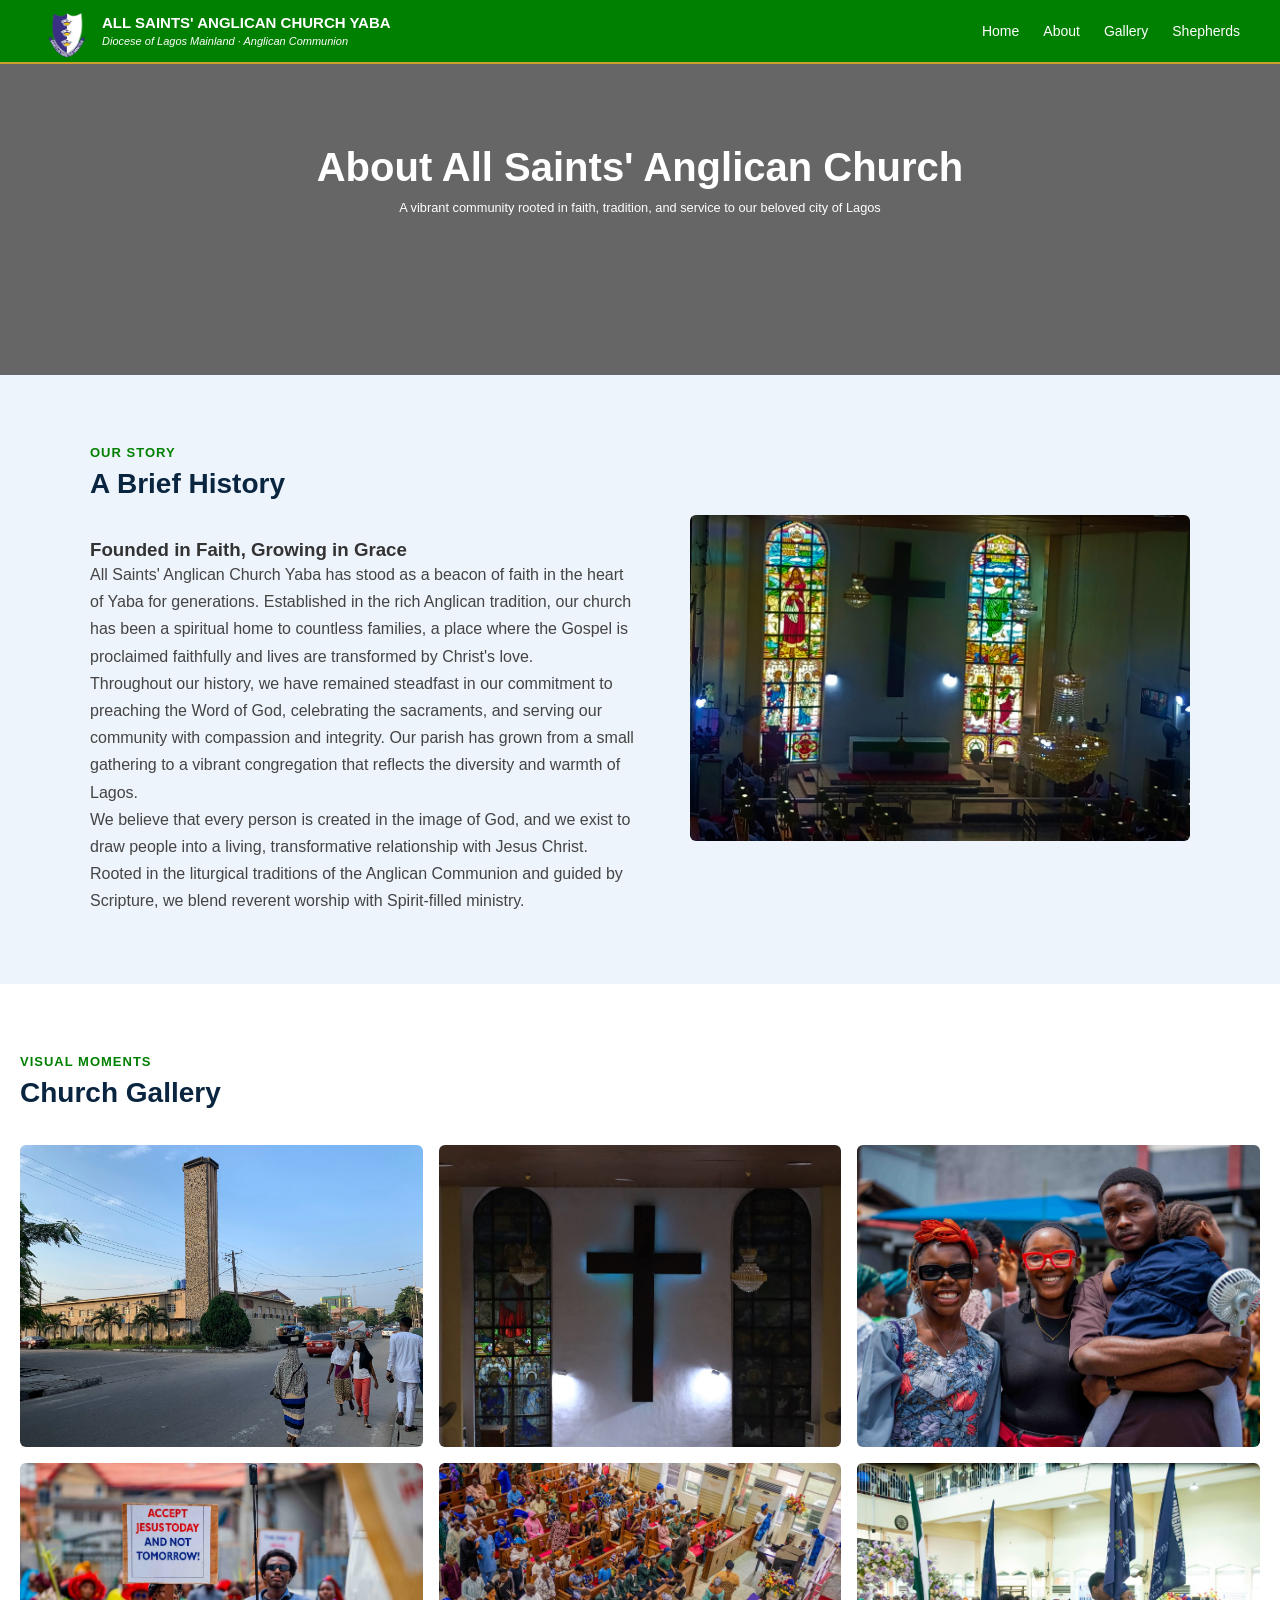
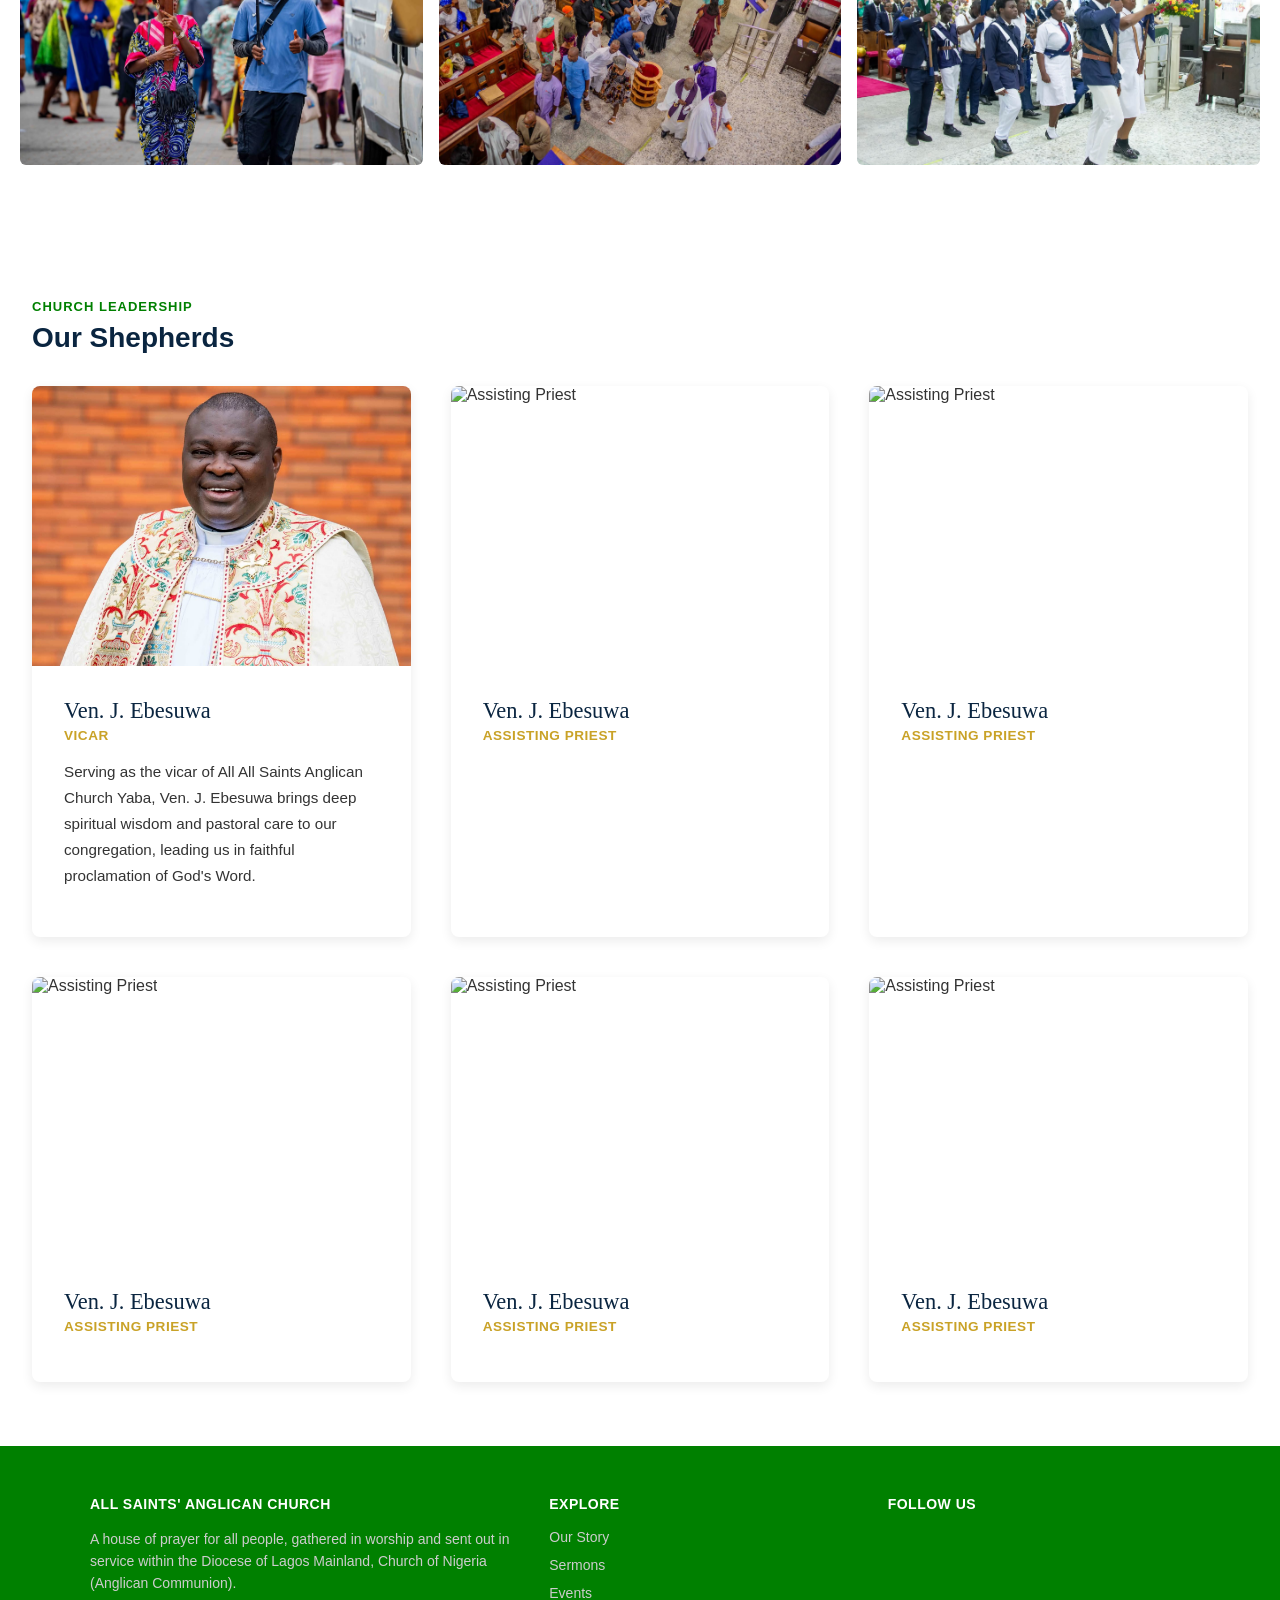
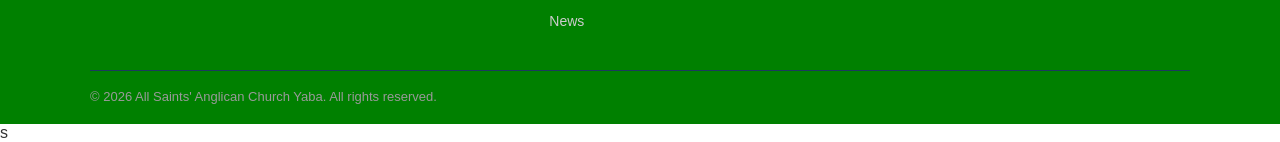
==== commit aced6dd3: "Add files via upload" ====
--- a/all-saints-about-page.html
+++ b/all-saints-about-page.html
@@ -262,7 +262,7 @@
 
         <div class="shepherd-card">
           <div class="shepherd-image">
-            <img src="img/Vicar img-1.jpg" alt="Assisting Priest">
+            <img src="img/priests/priest 1.jpg" alt="Assisting Priest">
           </div>
           <div class="shepherd-info">
             <div class="shepherd-name">Ven. J. Ebesuwa</div>
@@ -272,7 +272,7 @@
         </div>
         <div class="shepherd-card">
           <div class="shepherd-image">
-            <img src="img/Vicar img-1.jpg" alt="Assisting Priest">
+            <img src="img/priests/priest 2.jpg" alt="Assisting Priest">
           </div>
           <div class="shepherd-info">
             <div class="shepherd-name">Ven. J. Ebesuwa</div>
@@ -282,7 +282,7 @@
         </div>
         <div class="shepherd-card">
           <div class="shepherd-image">
-            <img src="img/Vicar img-1.jpg" alt="Assisting Priest">
+            <img src="img/priests/priest 3.jpg" alt="Assisting Priest">
           </div>
           <div class="shepherd-info">
             <div class="shepherd-name">Ven. J. Ebesuwa</div>
@@ -292,7 +292,16 @@
         </div>
         <div class="shepherd-card">
           <div class="shepherd-image">
-            <img src="img/Vicar img-1.jpg" alt="Assisting Priest">
+            <img src="img/priests/priest 4.jpg" alt="Assisting Priest">
+          </div>
+          <div class="shepherd-info">
+            <div class="shepherd-name">Ven. J. Ebesuwa</div>
+            <div class="shepherd-title">Assisting Priest</div>
+          </div>
+        </div>
+        <div class="shepherd-card">
+          <div class="shepherd-image">
+            <img src="img/priests/priest 5.jpg" alt="Assisting Priest">
           </div>
           <div class="shepherd-info">
             <div class="shepherd-name">Ven. J. Ebesuwa</div>
@@ -323,9 +332,9 @@
     <div class="footer-col">
       <h5>Follow Us</h5>
       <div class="social-row">
-        <a href="https://www.facebook.com/allsaintsanglicanchurchyaba/" target="_blank" title="Facebook">FB</a>
-        <a href="https://www.instagram.com/allsaintsanglicanchurchyaba/" target="_blank" title="Instagram">IG</a>
-        <a href="https://www.youtube.com/@AllSaintsAnglicanYaba?sub_confirmation=1" target="_blank" title="YouTube">YT</a>
+        <a href="https://www.facebook.com/allsaintsanglicanchurchyaba/" target="_blank" title="Facebook"><img src="img/FB.png" alt=""></a>
+        <a href="https://www.instagram.com/allsaintsanglicanchurchyaba/" target="_blank" title="Instagram"><img src="img/IG.png" alt=""></a>
+        <a href="https://www.youtube.com/@AllSaintsAnglicanYaba?sub_confirmation=1" target="_blank" title="YouTube"><img src="img/YT.png" alt="" id="YT"></a>
       </div>
     </div>
   </div>
--- a/css/style.css
+++ b/css/style.css
@@ -266,15 +266,22 @@
   overflow: hidden;
 }
 
+/* each slide is a <picture> so phones can load their own image set */
 .hero-slide {
+  display: block;
   position: absolute;
   top: 0;
   left: 0;
   width: 100%;
   height: 100%;
-  object-fit: cover;
   opacity: 0;
   animation: heroSlideFade 25s infinite;
+}
+.hero-slide img {
+  display: block;
+  width: 100%;
+  height: 100%;
+  object-fit: cover;
 }
 
 .hero-slide:nth-child(1) { animation-delay: 0s; }
@@ -426,6 +433,41 @@
   background: var(--green);
 }
 
+/* ==========================
+   QUICK LINKS (under hero)
+   ========================== */
+.quick-links {
+  background: #000000;
+  padding: 26px 20px;
+}
+.quick-links-inner {
+  max-width: 1100px;
+  margin: 0 auto;
+  display: grid;
+  grid-template-columns: repeat(4, 1fr);
+  gap: 16px;
+}
+.quick-btn {
+  display: block;
+  text-align: center;
+  padding: 14px 10px;
+  font-size: 14px;
+  font-weight: 600;
+  color: #ffffff;
+  border: 1px solid var(--green);
+  border-radius: 4px;
+  transition: background 0.2s ease, color 0.2s ease;
+}
+.quick-btn:hover,
+.quick-btn:focus-visible {
+  background: var(--white);
+  color: #000000;
+  outline: none;
+}
+@media (max-width: 700px) {
+  .quick-links-inner { grid-template-columns: repeat(2, 1fr); gap: 12px; }
+}
+
 
 /* section icons */
 
@@ -921,6 +963,25 @@
 }
 .contact-item a:hover {
   color: var(--blue);
+}
+
+/* contact map */
+.contact-map {
+  margin-top: 40px;
+  width: 100%;
+  height: 380px;
+  border-radius: 8px;
+  overflow: hidden;
+  border: 1px solid #ddd;
+}
+.contact-map iframe {
+  width: 100%;
+  height: 100%;
+  border: 0;
+  display: block;
+}
+@media (max-width: 700px) {
+  .contact-map { height: 300px; margin-top: 30px; }
 }
 
 /* ==========================
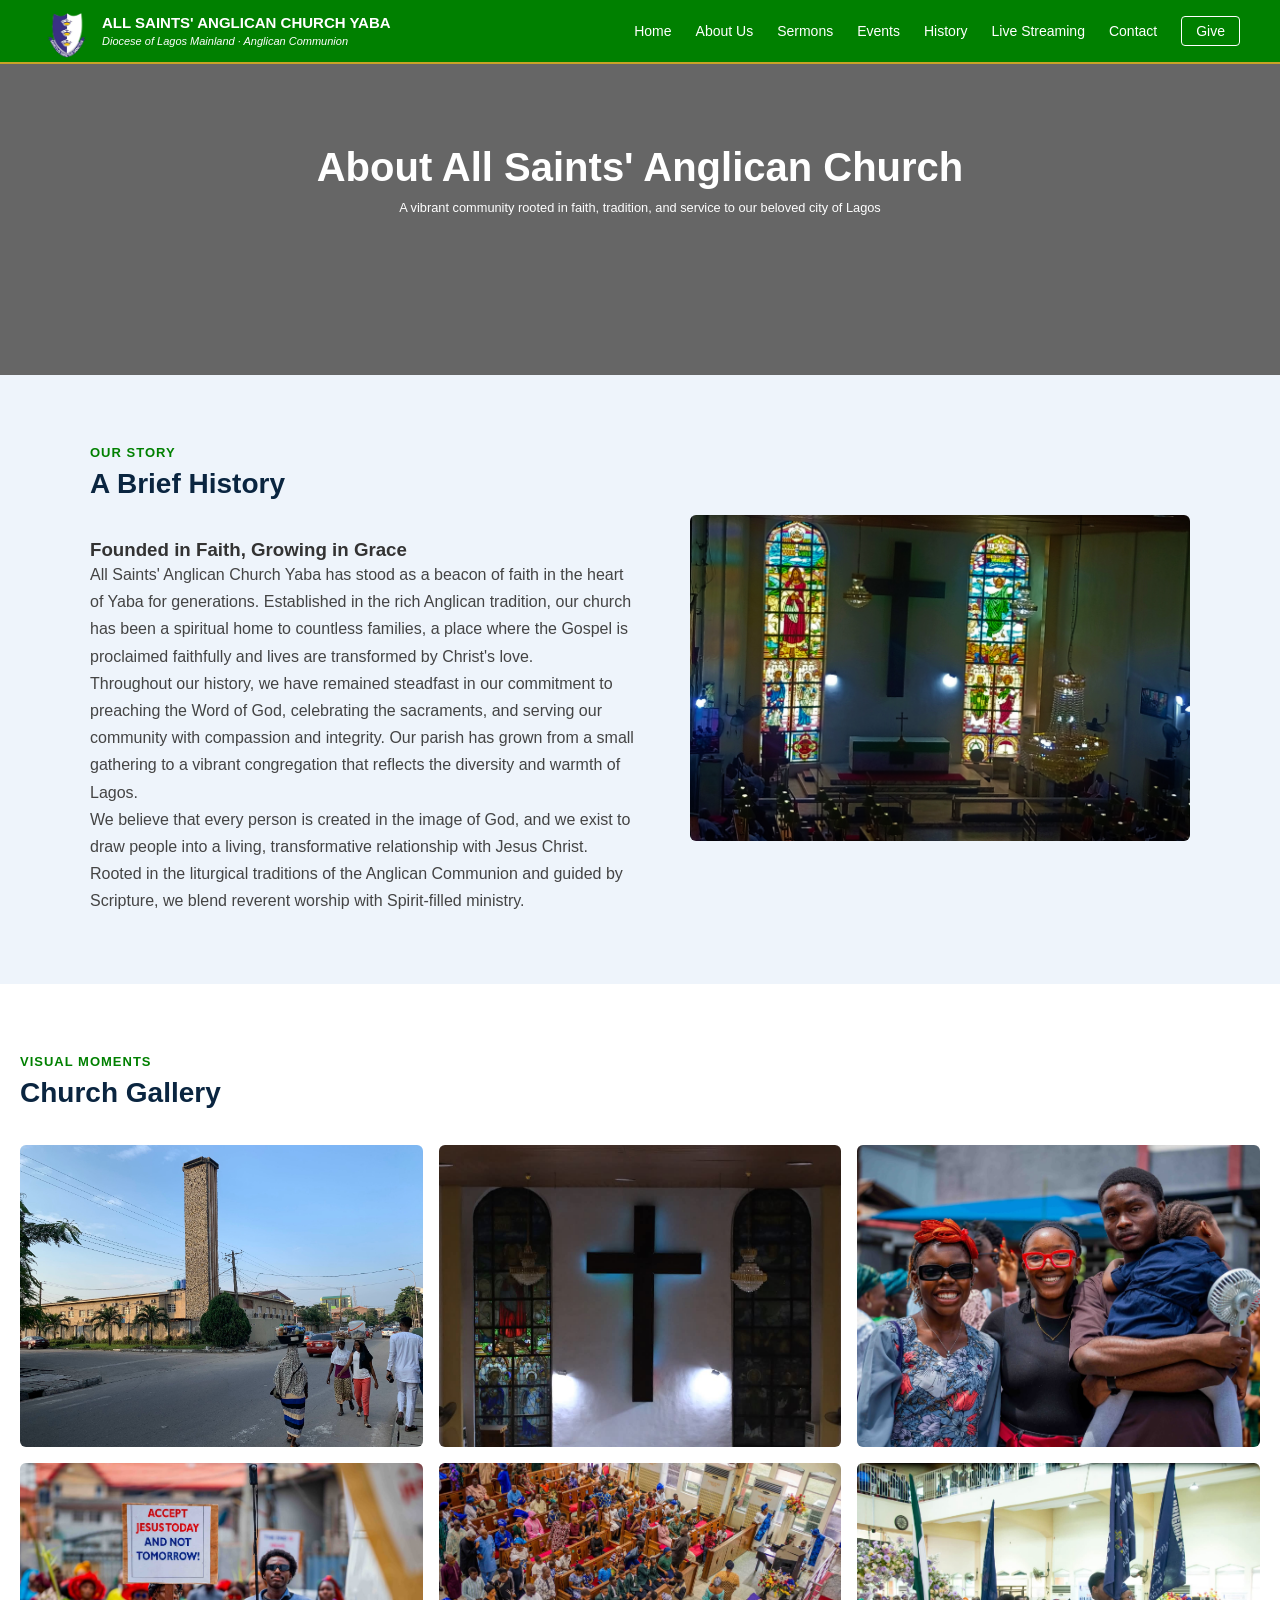
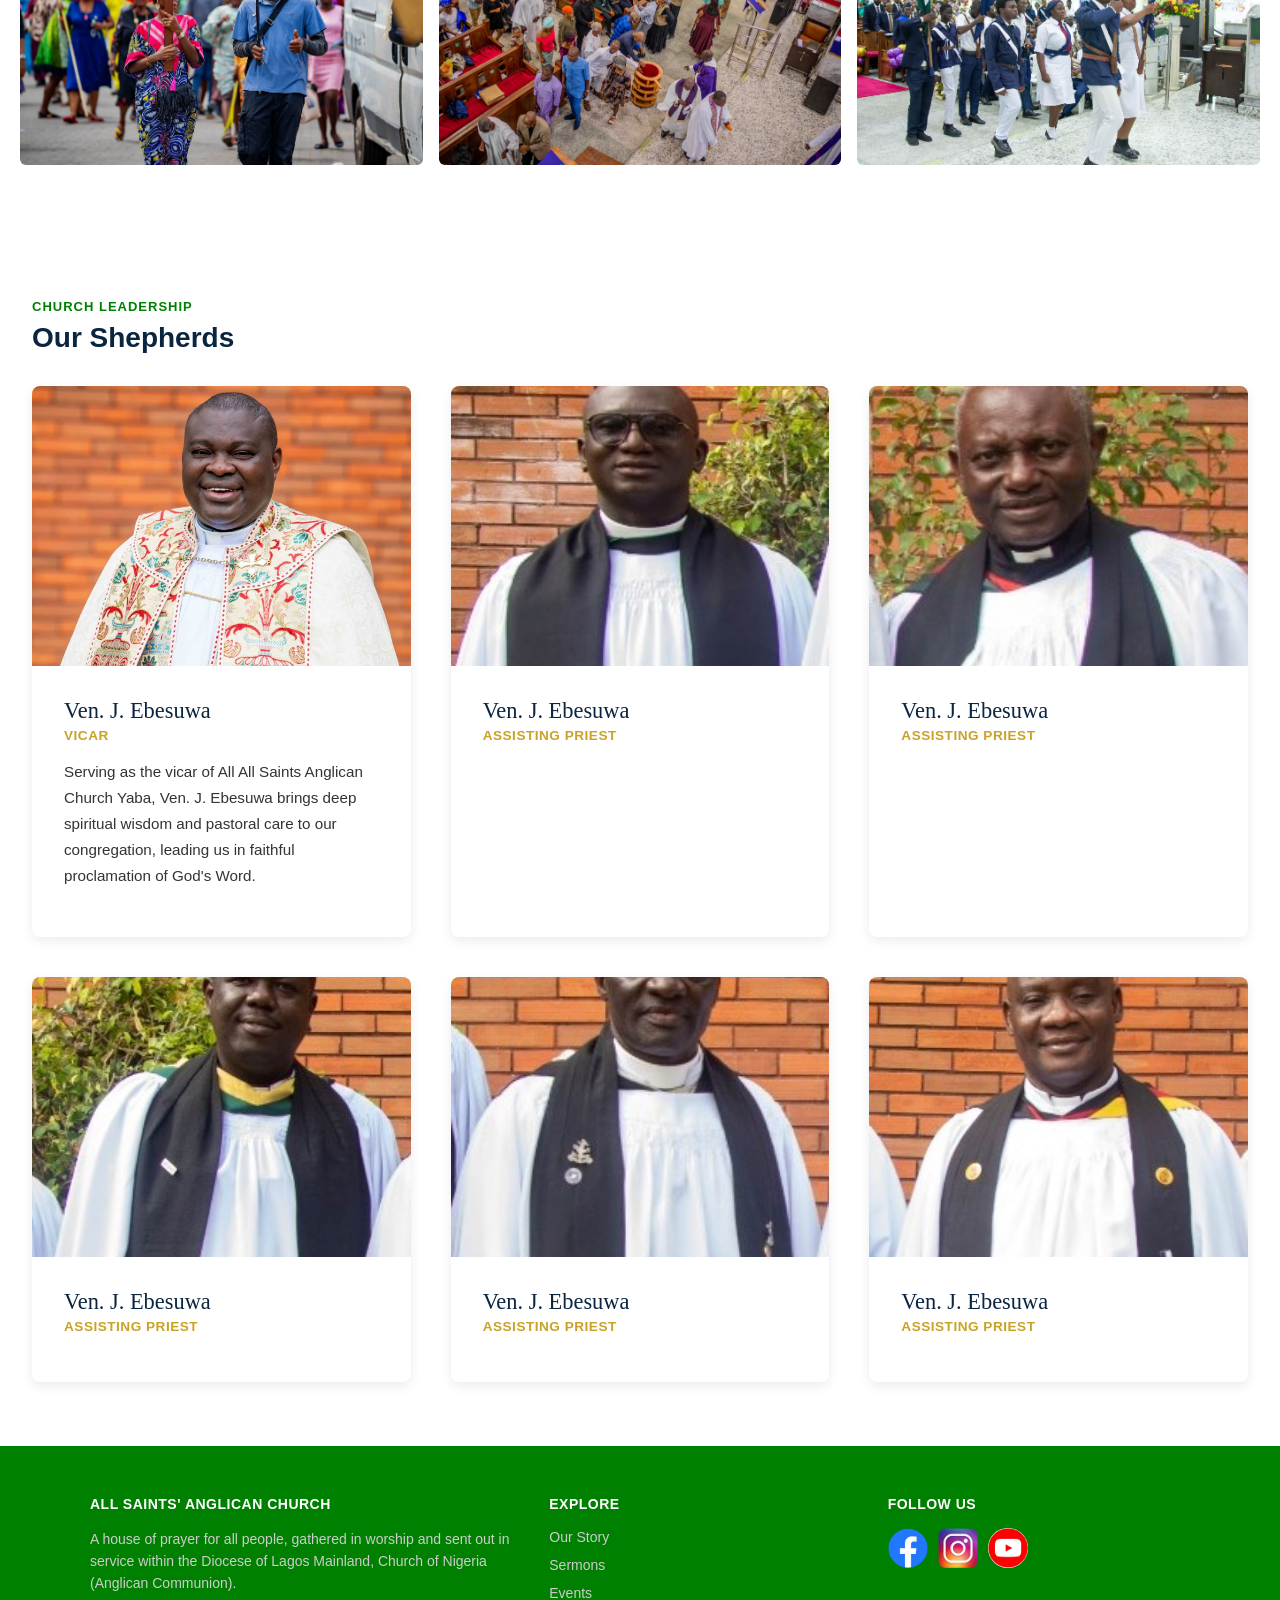
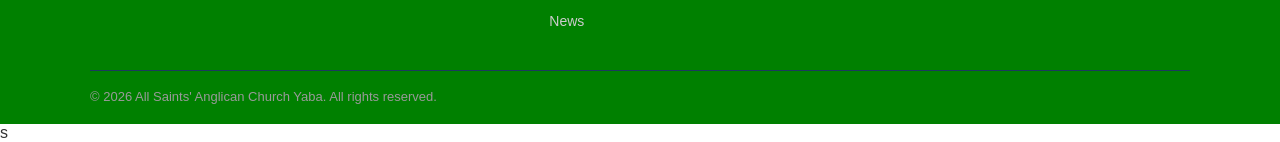
==== commit 01494791: "Add files via upload" ====
--- a/all-saints-about-page.html
+++ b/all-saints-about-page.html
@@ -4,6 +4,10 @@
   <meta charset="UTF-8" />
   <meta name="viewport" content="width=device-width, initial-scale=1.0" />
   <title>About Us - All Saints' Anglican Church Yaba</title>
+<link rel="apple-touch-icon" sizes="180x180" href="img/favicon_io/apple-touch-icon.png">
+<link rel="icon" type="image/png" sizes="32x32" href="img/favicon_io/favicon-32x32.png">
+<link rel="icon" type="image/png" sizes="16x16" href="img/favicon_io/favicon-16x16.png">
+<link rel="manifest" href="img/favicon_io/site.webmanifest">
   <link rel="stylesheet" href="css/style.css">
   <link href="https://fonts.googleapis.com/css2?family=Crimson+Text:ital@0;1&family=Inter:wght@400;500;600;700&display=swap" rel="stylesheet" />
   <style>
@@ -133,10 +137,14 @@
     <button class="nav-toggle" id="navToggle" aria-label="Menu"><span></span><span></span><span></span></button>
     <ul class="nav-links" id="navLinks">
       <li><a href="index.html">Home</a></li>
-      <li><a href="#history">About</a></li>
-      <li><a href="#gallery">Gallery</a></li>
-      <li><a href="#shepherds">Shepherds</a></li>
-    </ul>
+      <li><a href="index.html#story">About Us</a></li>
+      <li><a href="index.html#sermons">Sermons</a></li>
+      <li><a href="index.html#events">Events</a></li>
+      <li><a href="history.html">History</a></li>
+      <li><a href="index.html#live">Live Streaming</a></li>
+      <li><a href="index.html#contact">Contact</a></li>
+      <li><a href="#giving" class="nav-give">Give</a></li>
+  </ul>
   </nav>
 
   <!-- ══ HERO ══ -->
--- a/css/style.css
+++ b/css/style.css
@@ -967,12 +967,12 @@
 
 /* contact map */
 .contact-map {
-  margin-top: 40px;
-  width: 100%;
+  width: 90%;
   height: 380px;
   border-radius: 8px;
   overflow: hidden;
   border: 1px solid #ddd;
+  margin-left: -80px;
 }
 .contact-map iframe {
   width: 100%;
@@ -981,9 +981,13 @@
   display: block;
 }
 @media (max-width: 700px) {
-  .contact-map { height: 300px; margin-top: 30px; }
-}
-
+  .contact-map { height: 250px; margin-top: 10px; margin-left: 23px; }
+  .contact-item2{ margin-left: 65px;}
+}
+
+.contact-item2 h4{
+  margin-top: 50px;
+}
 /* ==========================
    FOOTER
    ========================== */
@@ -1058,7 +1062,7 @@
 @media (max-width: 800px) {
   .footer-grid { grid-template-columns: 1fr; gap: 28px; }
 }
-
+#YT{background-color: white; border-radius: 50%;}
 /* =============================================================================
    ABOUT US PAGE — page header / banner
    ============================================================================= */
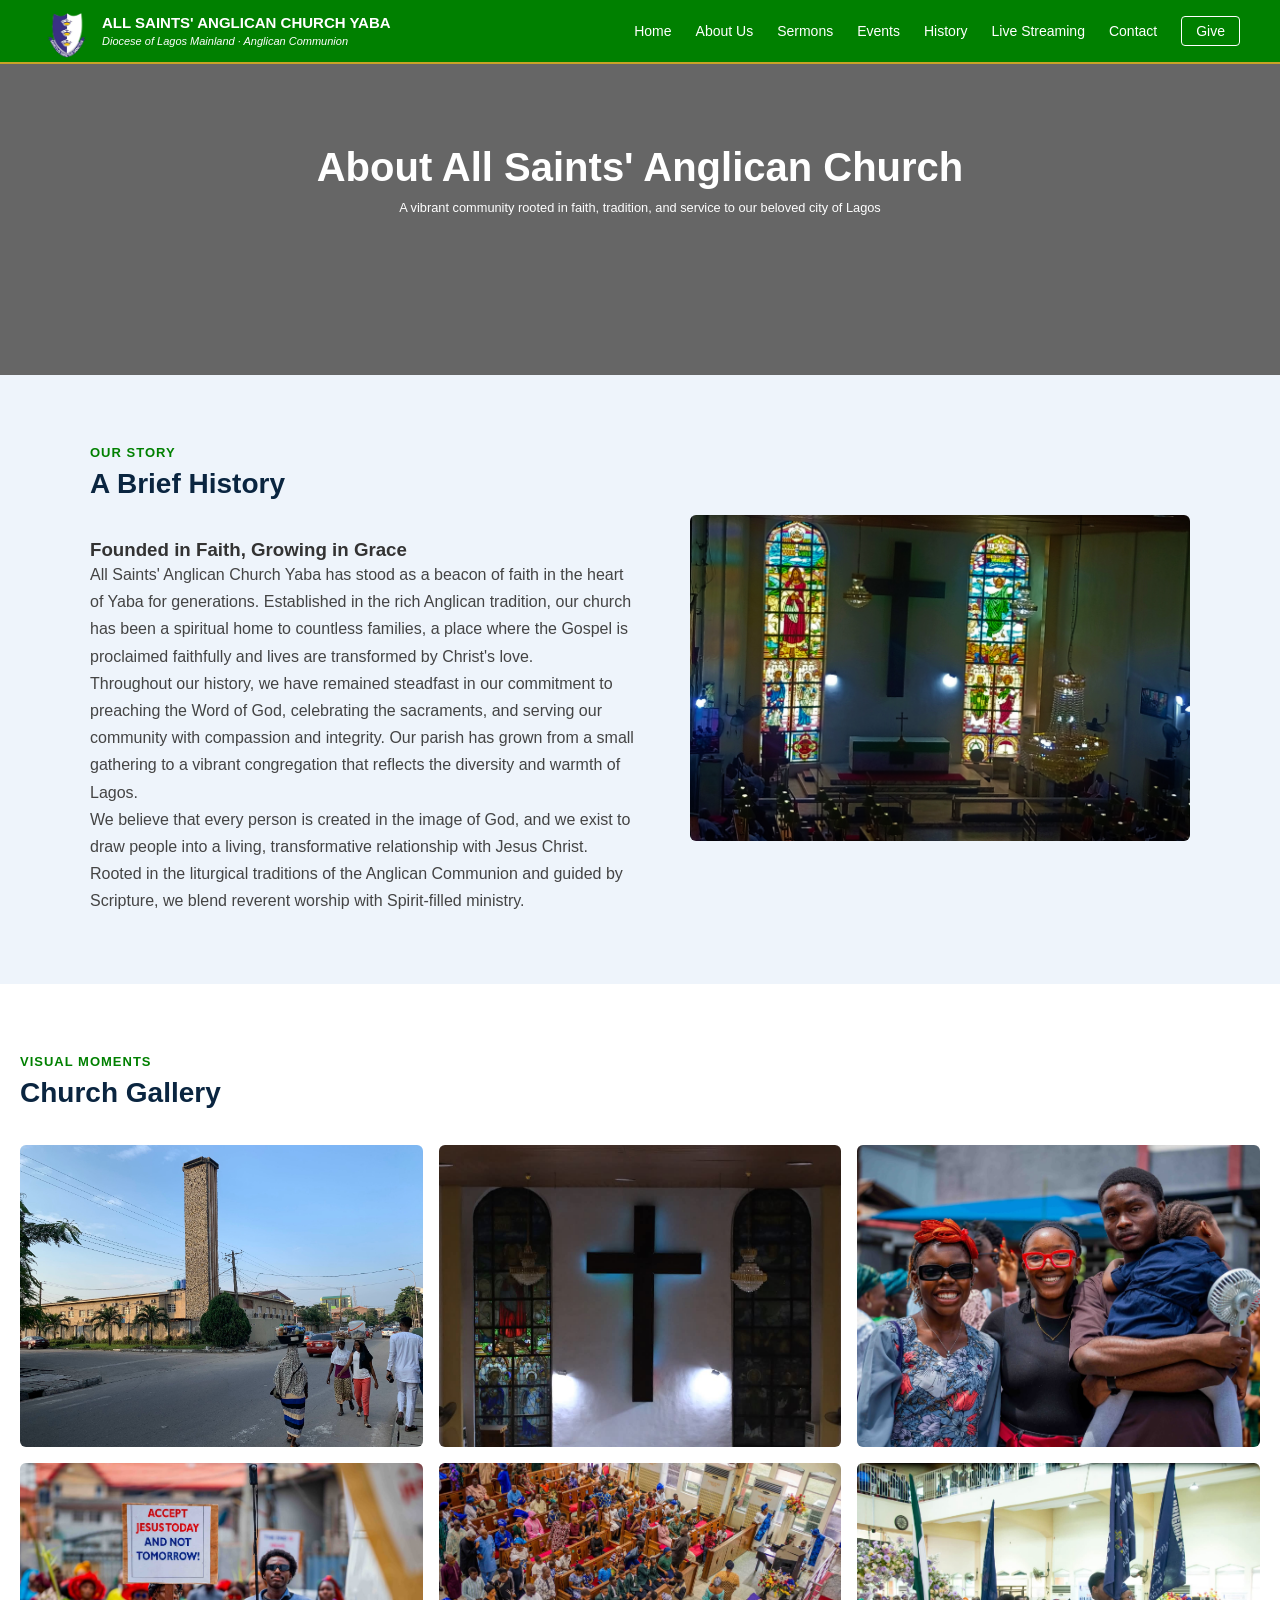
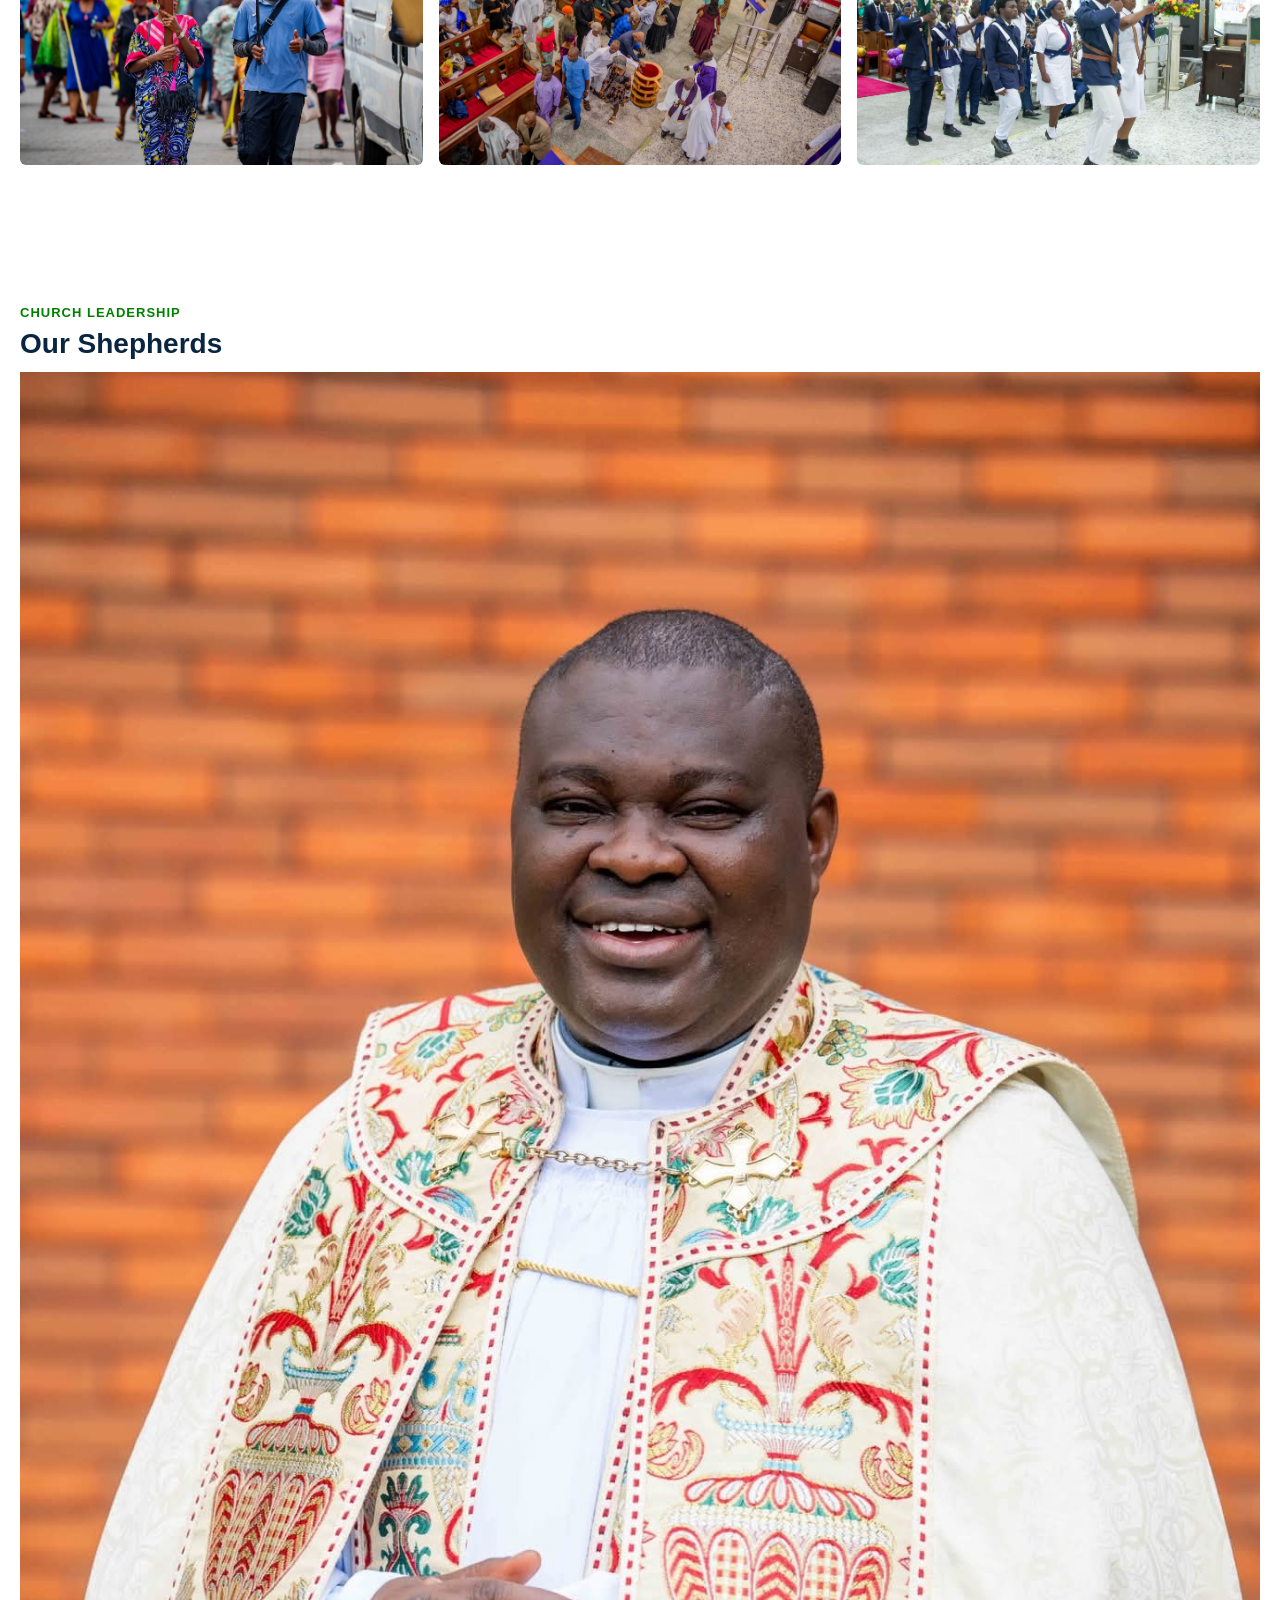
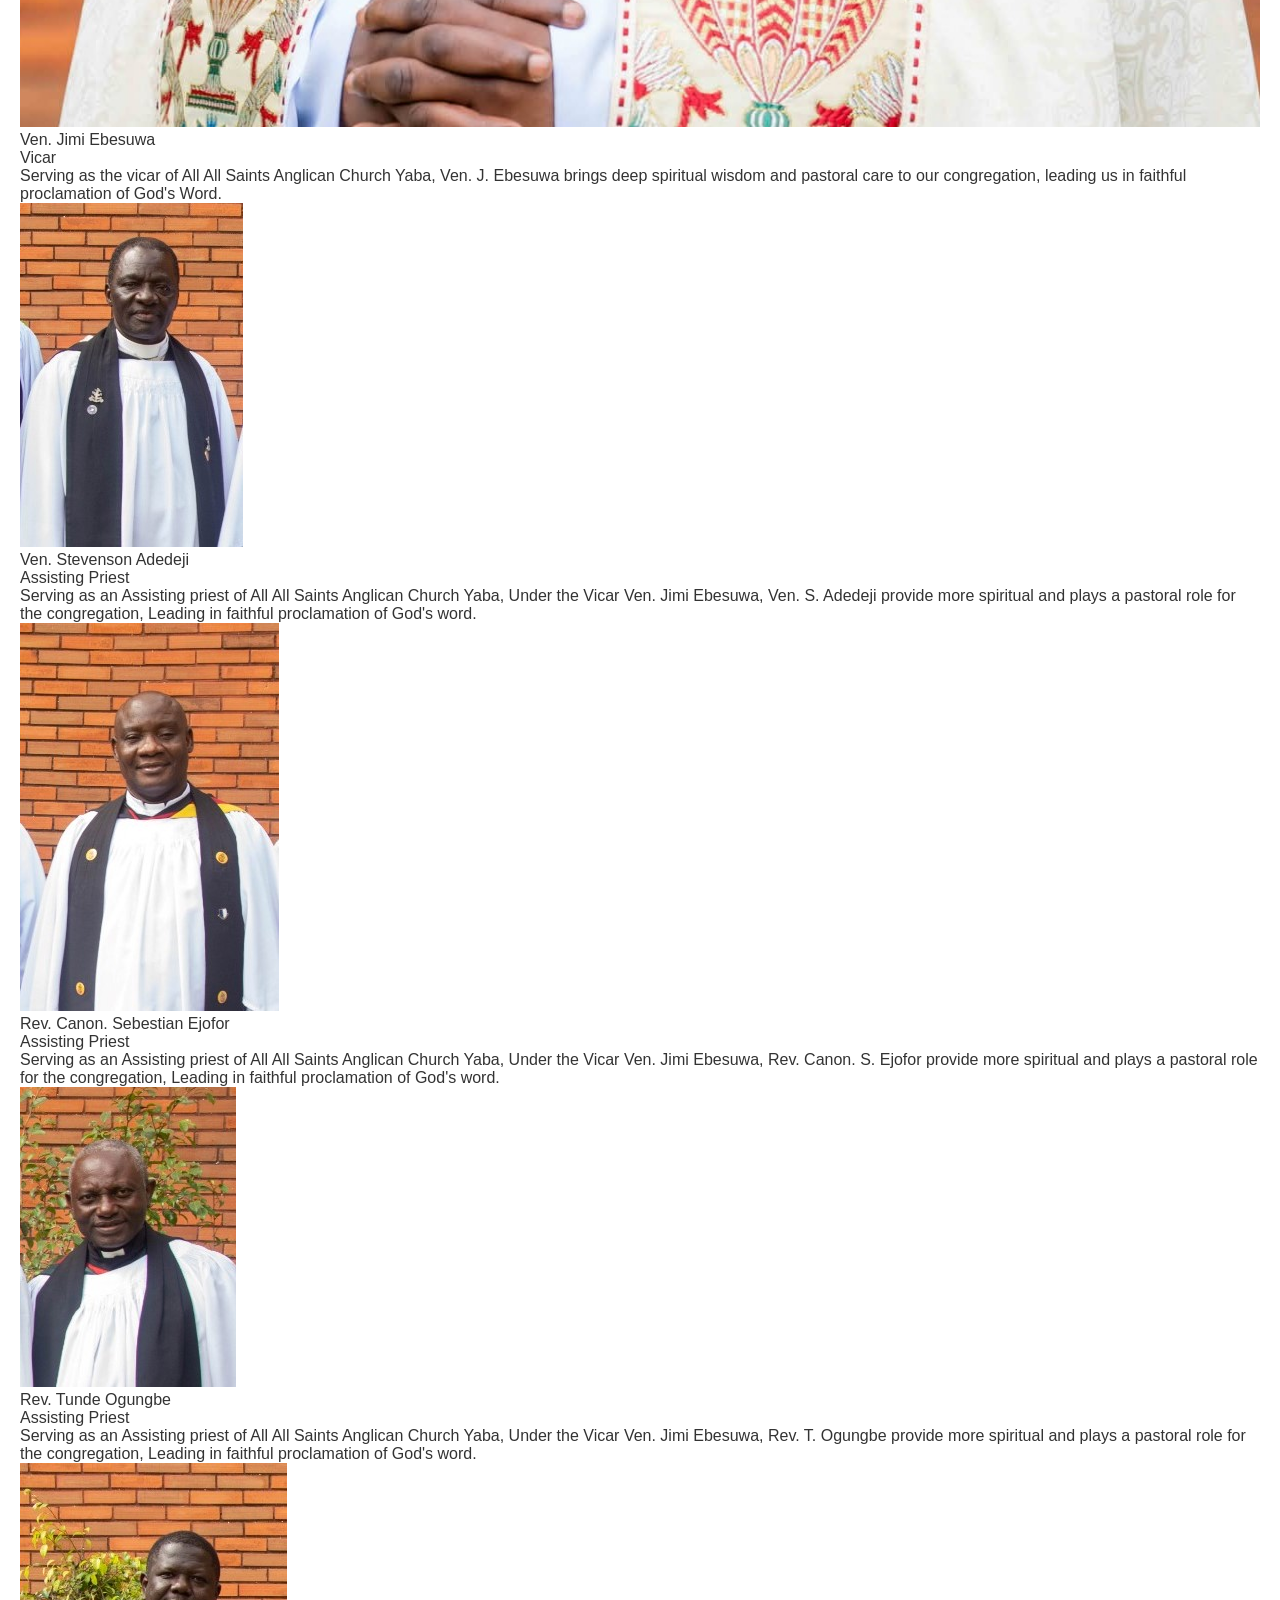
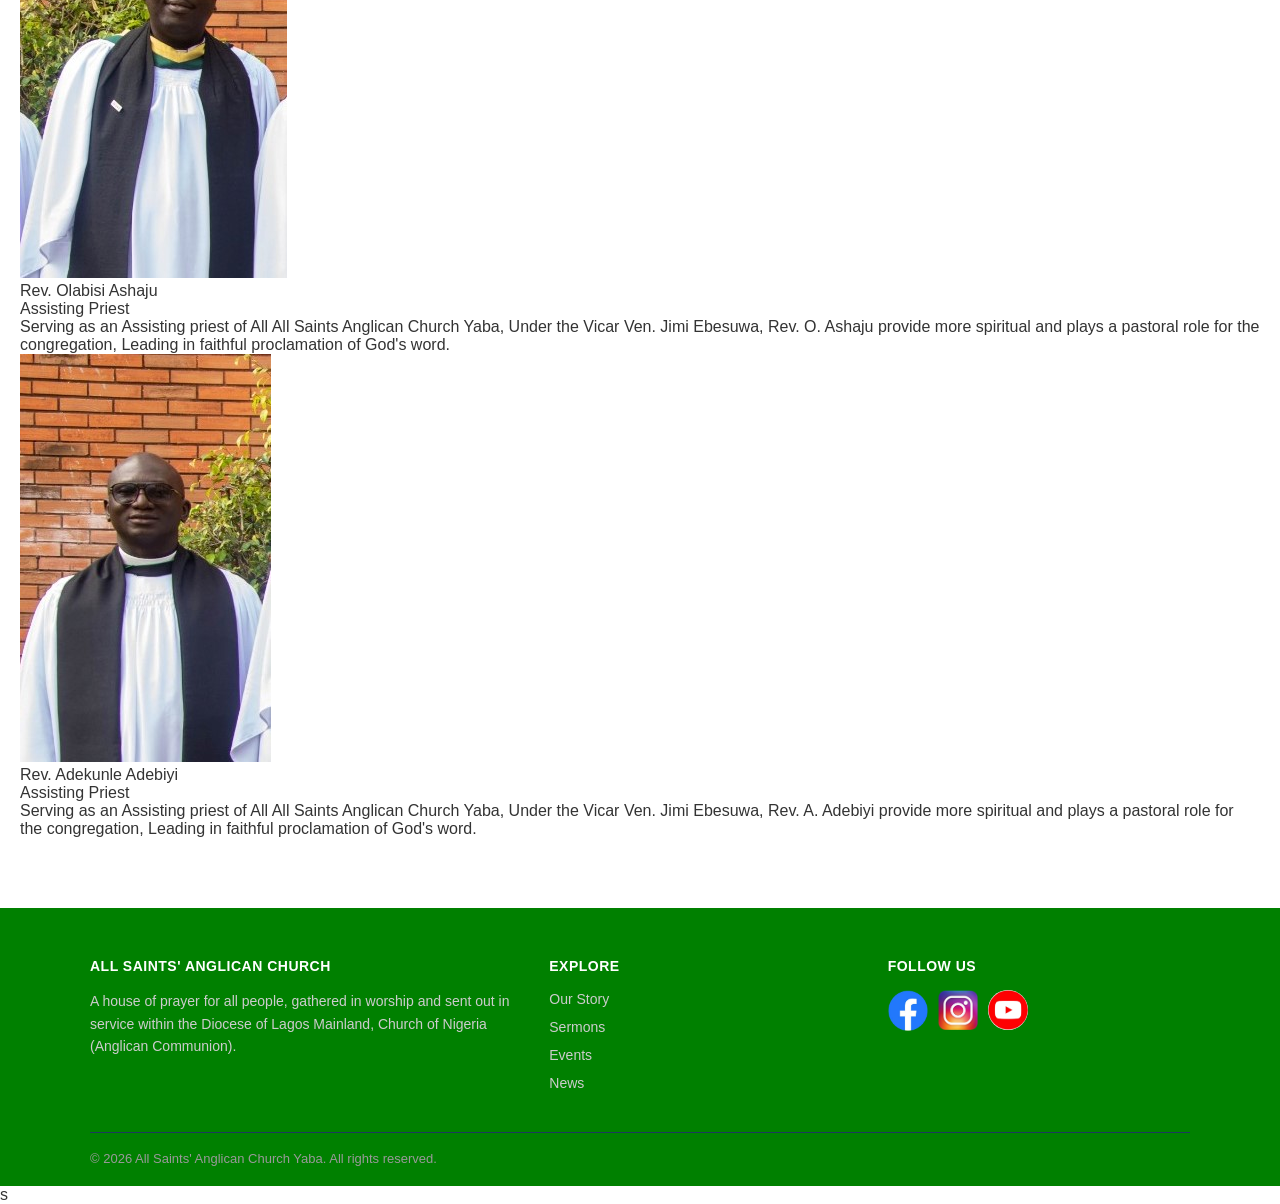
==== commit a9bbf1b6: "Add files via upload" ====
--- a/all-saints-about-page.html
+++ b/all-saints-about-page.html
@@ -30,101 +30,7 @@
       margin-top: 10px;
     }
 
-    /* ══ SHEPHERDS SECTION ══ */
-    .shepherds-section {
-      padding: 4rem 2rem;
-      background: white;
-    }
-
-    .shepherds-grid {
-      display: grid;
-      grid-template-columns: repeat(auto-fit, minmax(280px, 1fr));
-      gap: 2.5rem;
-      margin-top: 2rem;
-    }
-
-    .shepherd-card {
-      background: var(--ivory);
-      border-radius: 8px;
-      overflow: hidden;
-      box-shadow: 0 4px 12px rgba(0, 0, 0, 0.08);
-      transition: transform 0.3s ease, box-shadow 0.3s ease;
-    }
-
-    .shepherd-card:hover {
-      transform: translateY(-8px);
-      box-shadow: 0 8px 24px rgba(0, 0, 0, 0.12);
-    }
-
-    .shepherd-image {
-      width: 100%;
-      height: 280px;
-      background: var(--light-gray);
-      overflow: hidden;
-    }
-
-    .shepherd-image img {
-      width: 100%;
-      height: 100%;
-      object-fit: cover;
-    }
-
-    .shepherd-info {
-      padding: 2rem;
-    }
-
-    .shepherd-name {
-      font-family: 'Crimson Text', serif;
-      font-size: 1.4rem;
-      color: var(--navy);
-      margin-bottom: 0.25rem;
-    }
-
-    .shepherd-title {
-      font-size: 0.85rem;
-      color: var(--gold);
-      text-transform: uppercase;
-      letter-spacing: 0.5px;
-      font-weight: 600;
-      margin-bottom: 1rem;
-    }
-
-    .shepherd-bio {
-      font-size: 0.95rem;
-      color: var(--text-light);
-      line-height: 1.7;
-      margin-bottom: 1rem;
-    }
-
-    .shepherd-contact {
-      display: flex;
-      gap: 1rem;
-      font-size: 0.9rem;
-    }
-
-    .shepherd-contact a {
-      color: var(--gold);
-      text-decoration: none;
-      transition: color 0.3s ease;
-    }
-
-    .shepherd-contact a:hover {
-      color: var(--navy);
-    }
-
-    /* ══ RESPONSIVE ══ */
-    @media (max-width: 768px) {
-    #hero-inner{font-size: 10px;
-      margin-bottom: 20px;
-    }
-    .shepherds-grid { grid-template-columns: 1fr;}
-    }
-
-    @media (max-width: 480px) {
-      .gallery-grid {
-        grid-template-columns: 1fr;
-      }
-    }
+
   </style>
 </head>
 <body>
@@ -260,63 +166,73 @@
             <img src="img/Vicar img-1.jpg" alt="Vicar">
           </div>
           <div class="shepherd-info">
-            <div class="shepherd-name">Ven. J. Ebesuwa</div>
+            <div class="shepherd-name">Ven. Jimi Ebesuwa</div>
             <div class="shepherd-title">Vicar</div>
             <p class="shepherd-bio">
               Serving as the vicar of All All Saints Anglican Church Yaba, Ven. J. Ebesuwa brings deep spiritual wisdom and pastoral care to our congregation, leading us in faithful proclamation of God's Word.
             </p>
           </div>
         </div>
-
+        <div class="shepherd-card">
+          <div class="shepherd-image">
+            <img src="img/priests/priest 4.jpg" alt="Assisting Priest">
+          </div>
+          <div class="shepherd-info">
+            <div class="shepherd-name">Ven. Stevenson Adedeji</div>
+            <div class="shepherd-title">Assisting Priest</div>
+            <p class="shepherd-bio">
+              Serving as an Assisting priest of All All Saints Anglican Church Yaba, Under the Vicar Ven. Jimi Ebesuwa, Ven. S. Adedeji provide more spiritual and plays a pastoral role for the congregation, Leading in faithful proclamation of God's word.
+            </p>
+          </div>
+        </div>
+        <div class="shepherd-card">
+          <div class="shepherd-image">
+            <img src="img/priests/priest 5.jpg" alt="Assisting Priest">
+          </div>
+          <div class="shepherd-info">
+            <div class="shepherd-name">Rev. Canon. Sebestian Ejofor</div>
+            <div class="shepherd-title">Assisting Priest</div>
+            <p class="shepherd-bio">
+              Serving as an Assisting priest of All All Saints Anglican Church Yaba, Under the Vicar Ven. Jimi Ebesuwa, Rev. Canon. S. Ejofor provide more spiritual and plays a pastoral role for the congregation, Leading in faithful proclamation of God's word.
+            </p>
+          </div>
+        </div>
+        <div class="shepherd-card">
+          <div class="shepherd-image">
+            <img src="img/priests/priest 2.jpg" alt="Assisting Priest">
+          </div>
+          <div class="shepherd-info">
+            <div class="shepherd-name">Rev. Tunde Ogungbe</div>
+            <div class="shepherd-title">Assisting Priest</div>
+            <p class="shepherd-bio">
+              Serving as an Assisting priest of All All Saints Anglican Church Yaba, Under the Vicar Ven. Jimi Ebesuwa, Rev. T. Ogungbe provide more spiritual and plays a pastoral role for the congregation, Leading in faithful proclamation of God's word. 
+            </p>
+          </div>
+        </div>
+        <div class="shepherd-card">
+          <div class="shepherd-image">
+            <img src="img/priests/priest 3.jpg" alt="Assisting Priest">
+          </div>
+          <div class="shepherd-info">
+            <div class="shepherd-name">Rev. Olabisi Ashaju</div>
+            <div class="shepherd-title">Assisting Priest</div>
+            <p class="shepherd-bio">
+              Serving as an Assisting priest of All All Saints Anglican Church Yaba, Under the Vicar Ven. Jimi Ebesuwa, Rev. O. Ashaju provide more spiritual and plays a pastoral role for the congregation, Leading in faithful proclamation of God's word. 
+            </p>
+          </div>
+        </div>
         <div class="shepherd-card">
           <div class="shepherd-image">
             <img src="img/priests/priest 1.jpg" alt="Assisting Priest">
           </div>
           <div class="shepherd-info">
-            <div class="shepherd-name">Ven. J. Ebesuwa</div>
-            <div class="shepherd-title">Assisting Priest</div>
-            
-          </div>
-        </div>
-        <div class="shepherd-card">
-          <div class="shepherd-image">
-            <img src="img/priests/priest 2.jpg" alt="Assisting Priest">
-          </div>
-          <div class="shepherd-info">
-            <div class="shepherd-name">Ven. J. Ebesuwa</div>
-            <div class="shepherd-title">Assisting Priest</div>
-            
-          </div>
-        </div>
-        <div class="shepherd-card">
-          <div class="shepherd-image">
-            <img src="img/priests/priest 3.jpg" alt="Assisting Priest">
-          </div>
-          <div class="shepherd-info">
-            <div class="shepherd-name">Ven. J. Ebesuwa</div>
-            <div class="shepherd-title">Assisting Priest</div>
-            
-          </div>
-        </div>
-        <div class="shepherd-card">
-          <div class="shepherd-image">
-            <img src="img/priests/priest 4.jpg" alt="Assisting Priest">
-          </div>
-          <div class="shepherd-info">
-            <div class="shepherd-name">Ven. J. Ebesuwa</div>
-            <div class="shepherd-title">Assisting Priest</div>
-          </div>
-        </div>
-        <div class="shepherd-card">
-          <div class="shepherd-image">
-            <img src="img/priests/priest 5.jpg" alt="Assisting Priest">
-          </div>
-          <div class="shepherd-info">
-            <div class="shepherd-name">Ven. J. Ebesuwa</div>
-            <div class="shepherd-title">Assisting Priest</div>
-          </div>
-        </div>
-
+            <div class="shepherd-name">Rev. Adekunle Adebiyi</div>
+            <div class="shepherd-title">Assisting Priest</div>
+            <p class="shepherd-bio">
+              Serving as an Assisting priest of All All Saints Anglican Church Yaba, Under the Vicar Ven. Jimi Ebesuwa, Rev. A. Adebiyi provide more spiritual and plays a pastoral role for the congregation, Leading in faithful proclamation of God's word.
+            </p>
+          </div>
+        </div>
       </div>
     </div>
   </section>
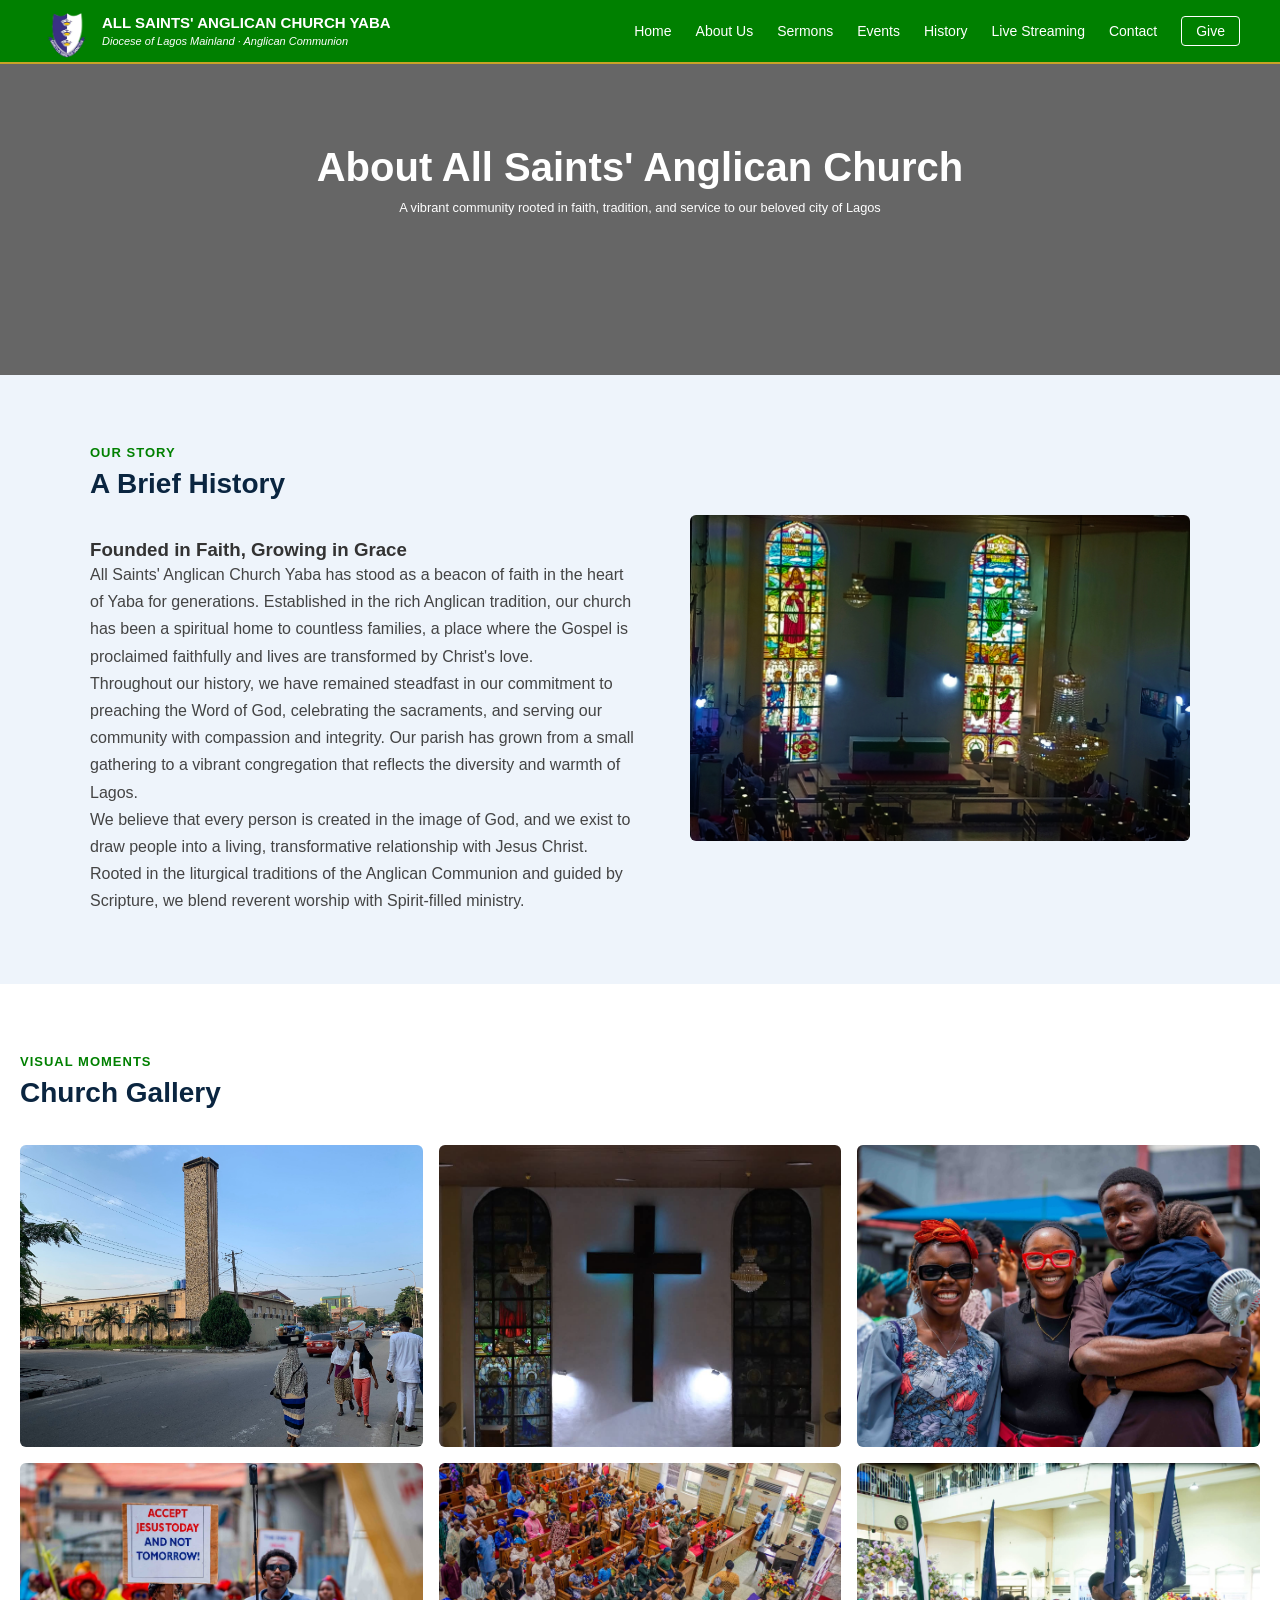
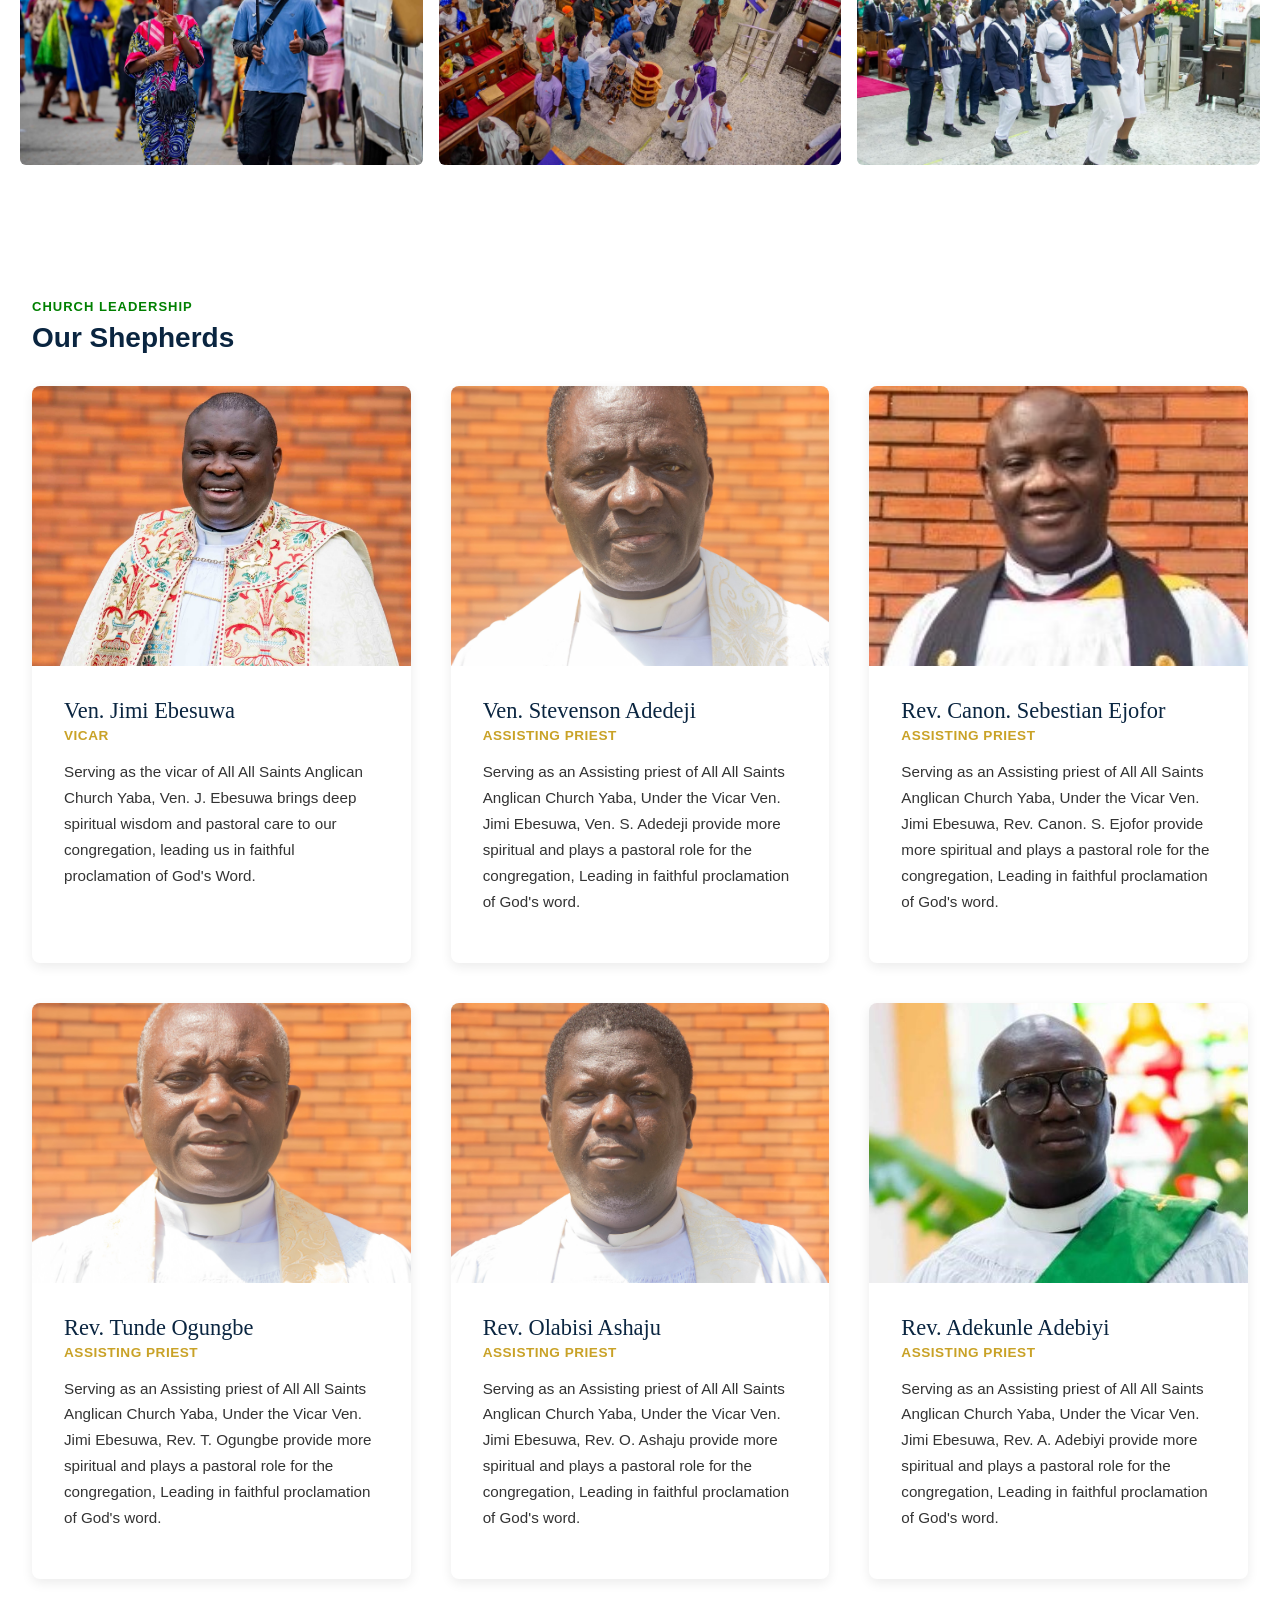
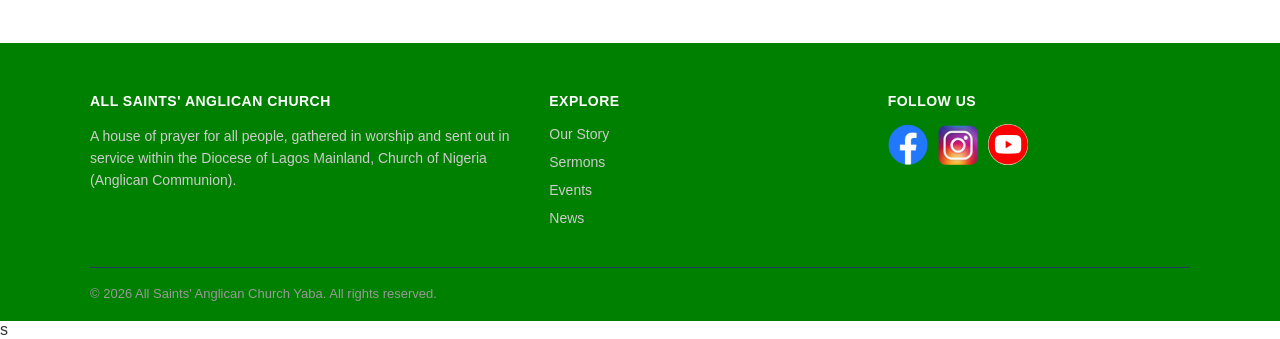
==== commit fd65895c: "Add files via upload" ====
--- a/all-saints-about-page.html
+++ b/all-saints-about-page.html
@@ -30,7 +30,101 @@
       margin-top: 10px;
     }
 
-
+    /* ══ SHEPHERDS SECTION ══ */
+    .shepherds-section {
+      padding: 4rem 2rem;
+      background: white;
+    }
+
+    .shepherds-grid {
+      display: grid;
+      grid-template-columns: repeat(auto-fit, minmax(280px, 1fr));
+      gap: 2.5rem;
+      margin-top: 2rem;
+    }
+
+    .shepherd-card {
+      background: var(--ivory);
+      border-radius: 8px;
+      overflow: hidden;
+      box-shadow: 0 4px 12px rgba(0, 0, 0, 0.08);
+      transition: transform 0.3s ease, box-shadow 0.3s ease;
+    }
+
+    .shepherd-card:hover {
+      transform: translateY(-8px);
+      box-shadow: 0 8px 24px rgba(0, 0, 0, 0.12);
+    }
+
+    .shepherd-image {
+      width: 100%;
+      height: 280px;
+      background: var(--light-gray);
+      overflow: hidden;
+    }
+
+    .shepherd-image img {
+      width: 100%;
+      height: 100%;
+      object-fit: cover;
+    }
+
+    .shepherd-info {
+      padding: 2rem;
+    }
+
+    .shepherd-name {
+      font-family: 'Crimson Text', serif;
+      font-size: 1.4rem;
+      color: var(--navy);
+      margin-bottom: 0.25rem;
+    }
+
+    .shepherd-title {
+      font-size: 0.85rem;
+      color: var(--gold);
+      text-transform: uppercase;
+      letter-spacing: 0.5px;
+      font-weight: 600;
+      margin-bottom: 1rem;
+    }
+
+    .shepherd-bio {
+      font-size: 0.95rem;
+      color: var(--text-light);
+      line-height: 1.7;
+      margin-bottom: 1rem;
+    }
+
+    .shepherd-contact {
+      display: flex;
+      gap: 1rem;
+      font-size: 0.9rem;
+    }
+
+    .shepherd-contact a {
+      color: var(--gold);
+      text-decoration: none;
+      transition: color 0.3s ease;
+    }
+
+    .shepherd-contact a:hover {
+      color: var(--navy);
+    }
+
+    /* ══ RESPONSIVE ══ */
+    @media (max-width: 768px) {
+    #hero-inner{font-size: 10px;
+      margin-bottom: 20px;
+    }
+    .shepherds-grid { grid-template-columns: 1fr;}
+    }
+
+    @media (max-width: 480px) {
+      .gallery-grid {
+        grid-template-columns: 1fr;
+      }
+    }
   </style>
 </head>
 <body>
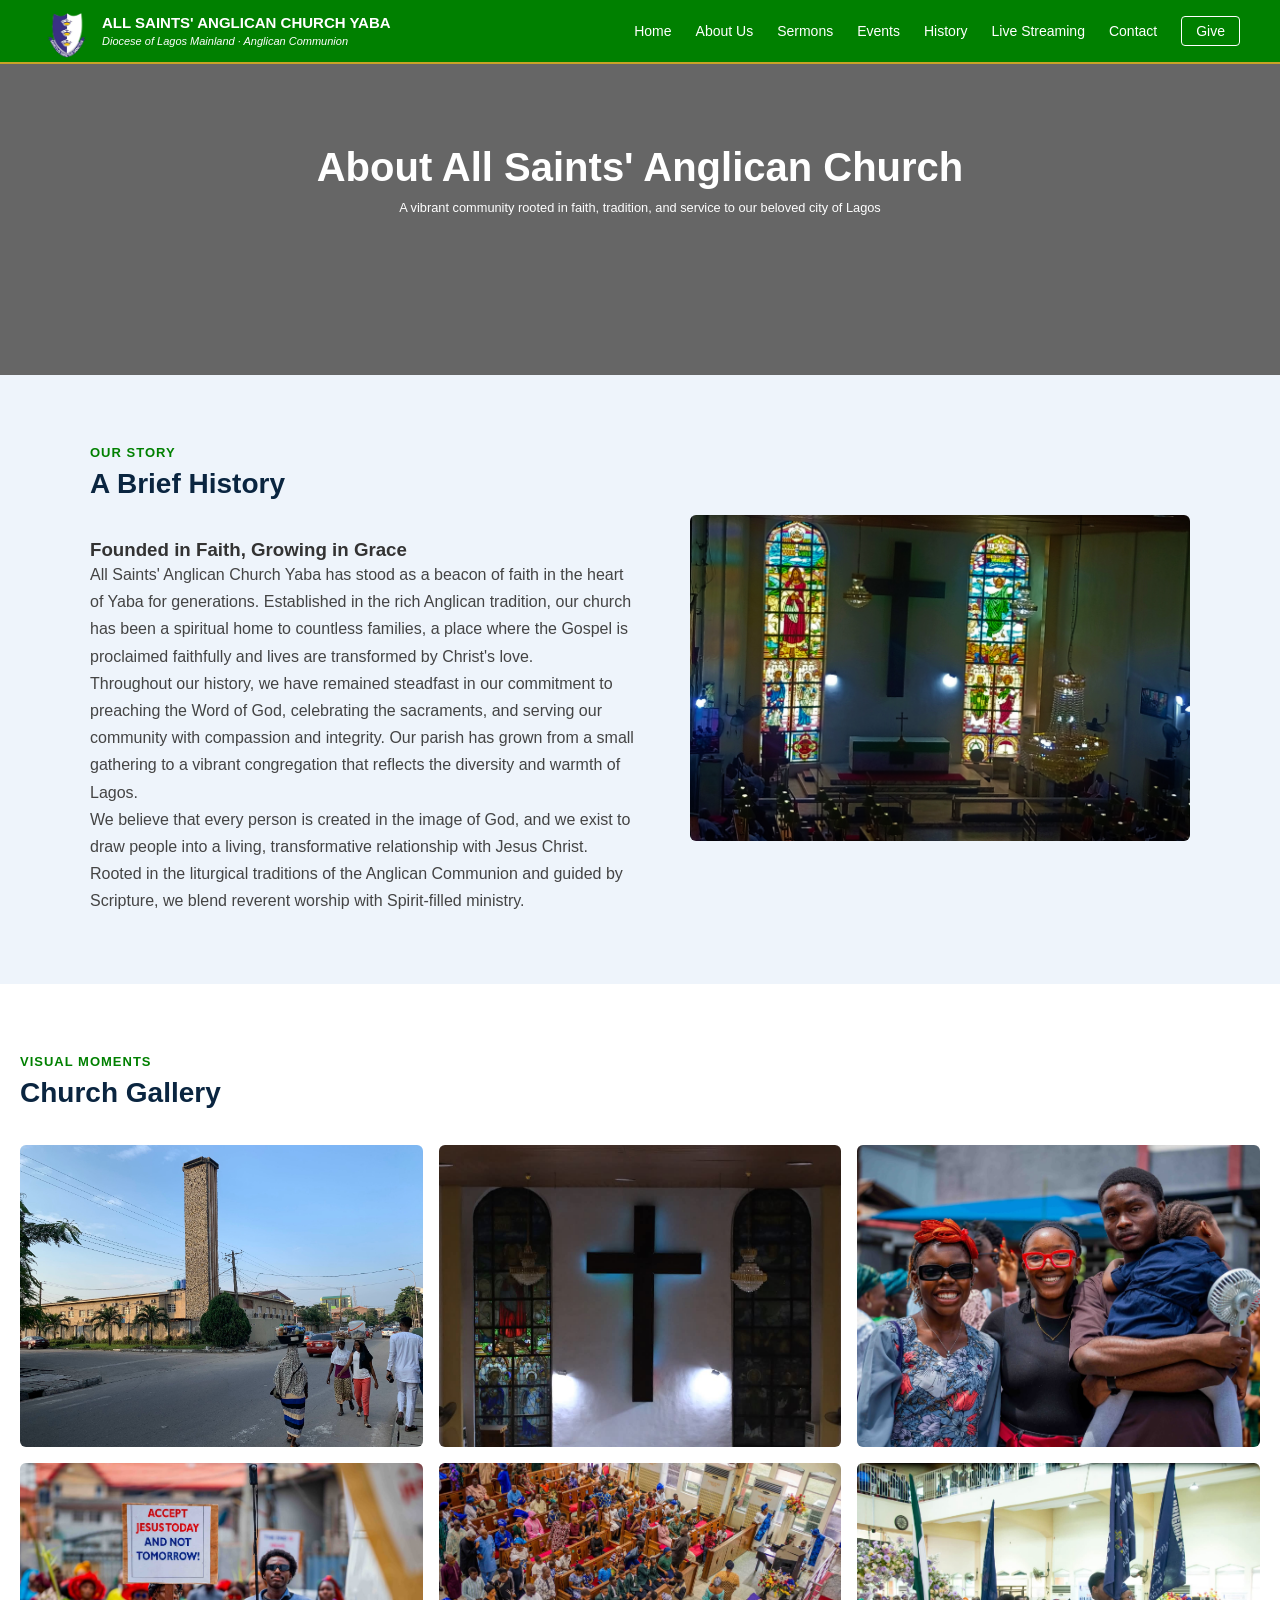
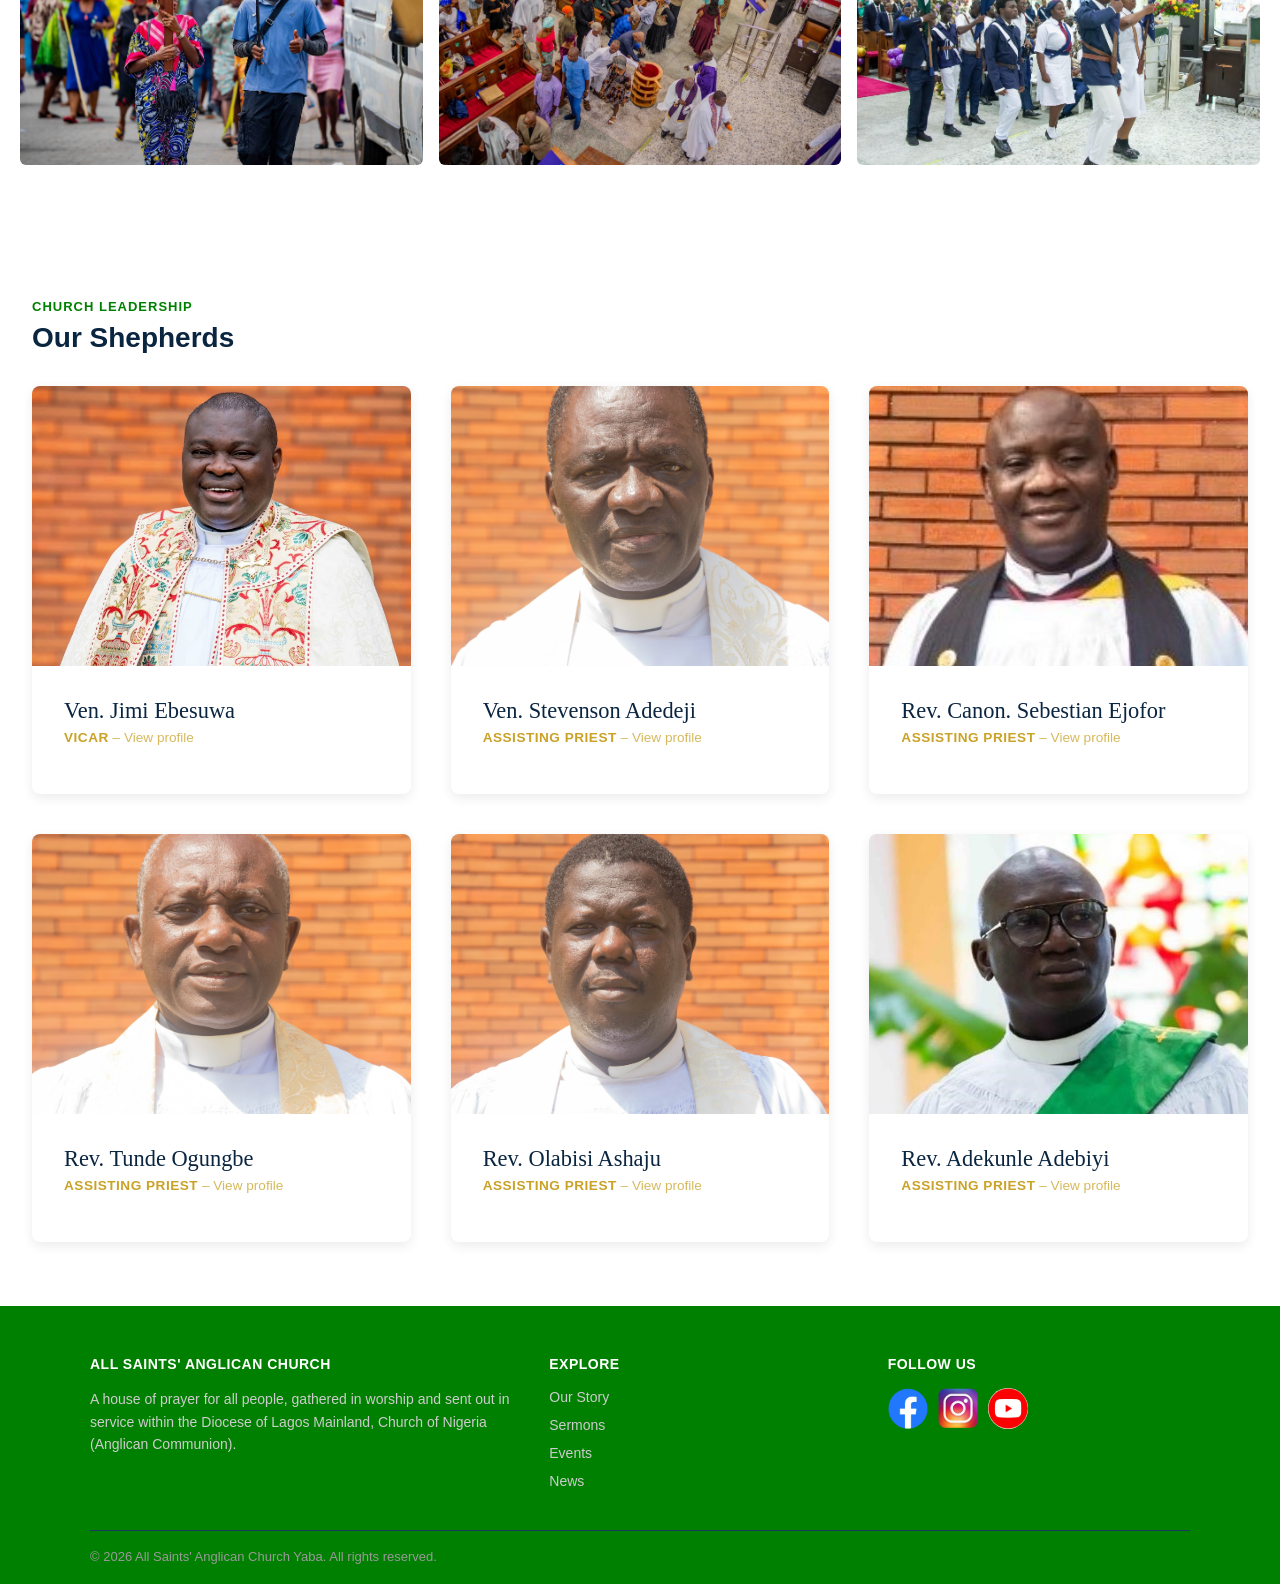
==== commit f71659e6: "Add files via upload" ====
--- a/all-saints-about-page.html
+++ b/all-saints-about-page.html
@@ -110,6 +110,131 @@
 
     .shepherd-contact a:hover {
       color: var(--navy);
+    }
+
+    /* ══ SHEPHERD POP-UP ══ */
+    .shepherd-title{
+      cursor: pointer;
+      display: inline-block;
+      border-bottom: 1px solid transparent;
+      transition: border-color 0.3s ease, color 0.3s ease;
+    }
+    .shepherd-title:hover,
+    .shepherd-title:focus-visible{
+      color: var(--navy);
+      border-bottom-color: var(--gold);
+      outline: none;
+    }
+    .shepherd-title::after{
+      content: " – View profile";
+      text-transform: none;
+      font-weight: 500;
+      letter-spacing: 0;
+      opacity: 0.75;
+    }
+    .shepherd-full-bio{ display: none; }
+
+    .shepherd-modal{
+      position: fixed;
+      inset: 0;
+      z-index: 2000;
+      display: flex;
+      align-items: center;
+      justify-content: center;
+      padding: 1.25rem;
+      background: rgba(10, 20, 40, 0.75);
+      opacity: 0;
+      visibility: hidden;
+      transition: opacity 0.3s ease, visibility 0.3s ease;
+    }
+    .shepherd-modal.open{
+      opacity: 1;
+      visibility: visible;
+    }
+    .shepherd-modal-box{
+      position: relative;
+      display: grid;
+      grid-template-columns: 2fr 3fr;
+      width: 100%;
+      max-width: 860px;
+      max-height: 90vh;
+      background: white;
+      border-radius: 8px;
+      overflow: hidden;
+      box-shadow: 0 20px 60px rgba(0, 0, 0, 0.35);
+      transform: translateY(24px);
+      transition: transform 0.3s ease;
+    }
+    .shepherd-modal.open .shepherd-modal-box{
+      transform: translateY(0);
+    }
+    .shepherd-modal-img{
+      background: var(--light-gray);
+      min-height: 320px;
+    }
+    .shepherd-modal-img img{
+      width: 100%;
+      height: 100%;
+      object-fit: cover;
+      display: block;
+    }
+    .shepherd-modal-body{
+      padding: 2.5rem 2rem 2rem;
+      overflow-y: auto;
+    }
+    .shepherd-modal-name{
+      font-family: 'Crimson Text', serif;
+      font-size: 1.8rem;
+      color: var(--navy);
+      margin-bottom: 0.25rem;
+    }
+    .shepherd-modal-title{
+      font-size: 0.85rem;
+      color: var(--gold);
+      text-transform: uppercase;
+      letter-spacing: 0.5px;
+      font-weight: 600;
+      margin-bottom: 1.25rem;
+    }
+    .shepherd-modal-text p{
+      font-size: 1rem;
+      color: var(--text-light);
+      line-height: 1.8;
+      margin-bottom: 1rem;
+    }
+    .shepherd-modal-close{
+      position: absolute;
+      top: 0.75rem;
+      right: 0.75rem;
+      width: 38px;
+      height: 38px;
+      border: none;
+      border-radius: 50%;
+      background: var(--navy);
+      color: white;
+      font-size: 1.4rem;
+      line-height: 1;
+      cursor: pointer;
+      z-index: 2;
+      transition: background 0.3s ease;
+    }
+    .shepherd-modal-close:hover,
+    .shepherd-modal-close:focus-visible{
+      background: var(--gold);
+      outline: none;
+    }
+    body.modal-open{ overflow: hidden; }
+
+    @media (max-width: 700px){
+      .shepherd-modal-box{
+        grid-template-columns: 1fr;
+        overflow-y: auto;
+      }
+      .shepherd-modal-img{ min-height: 0; height: 260px; }
+      .shepherd-modal-body{ overflow: visible; padding: 1.5rem 1.25rem; }
+    }
+    @media (prefers-reduced-motion: reduce){
+      .shepherd-modal, .shepherd-modal-box{ transition: none; }
     }
 
     /* ══ RESPONSIVE ══ */
@@ -261,10 +386,14 @@
           </div>
           <div class="shepherd-info">
             <div class="shepherd-name">Ven. Jimi Ebesuwa</div>
-            <div class="shepherd-title">Vicar</div>
-            <p class="shepherd-bio">
+            <div class="shepherd-title" tabindex="0" role="button">Vicar</div>
+            <!-- <p class="shepherd-bio">
               Serving as the vicar of All All Saints Anglican Church Yaba, Ven. J. Ebesuwa brings deep spiritual wisdom and pastoral care to our congregation, leading us in faithful proclamation of God's Word.
-            </p>
+            </p> -->
+            <div class="shepherd-full-bio">
+              <p>As Vicar, Ven. Jimi Ebesuwa oversees the spiritual life and pastoral care of All Saints' Anglican Church Yaba. He leads the congregation in worship, the preaching of God's Word and the celebration of the sacraments.</p>
+              <p>[Add a fuller write-up here: background, call to ministry, years of service, areas of focus, and a personal message to the congregation.]</p>
+            </div>
           </div>
         </div>
         <div class="shepherd-card">
@@ -273,10 +402,14 @@
           </div>
           <div class="shepherd-info">
             <div class="shepherd-name">Ven. Stevenson Adedeji</div>
-            <div class="shepherd-title">Assisting Priest</div>
-            <p class="shepherd-bio">
+            <div class="shepherd-title" tabindex="0" role="button">Assisting Priest</div>
+            <!-- <p class="shepherd-bio">
               Serving as an Assisting priest of All All Saints Anglican Church Yaba, Under the Vicar Ven. Jimi Ebesuwa, Ven. S. Adedeji provide more spiritual and plays a pastoral role for the congregation, Leading in faithful proclamation of God's word.
-            </p>
+            </p> -->
+            <div class="shepherd-full-bio">
+              <p>Ven. Stevenson Adedeji serves as an Assisting Priest under the Vicar, Ven. Jimi Ebesuwa, sharing in the pastoral and sacramental ministry of the parish.</p>
+              <p>[Add a fuller write-up here: background, call to ministry, years of service and areas of focus.]</p>
+            </div>
           </div>
         </div>
         <div class="shepherd-card">
@@ -285,10 +418,14 @@
           </div>
           <div class="shepherd-info">
             <div class="shepherd-name">Rev. Canon. Sebestian Ejofor</div>
-            <div class="shepherd-title">Assisting Priest</div>
-            <p class="shepherd-bio">
+            <div class="shepherd-title" tabindex="0" role="button">Assisting Priest</div>
+            <!-- <p class="shepherd-bio">
               Serving as an Assisting priest of All All Saints Anglican Church Yaba, Under the Vicar Ven. Jimi Ebesuwa, Rev. Canon. S. Ejofor provide more spiritual and plays a pastoral role for the congregation, Leading in faithful proclamation of God's word.
-            </p>
+            </p> -->
+            <div class="shepherd-full-bio">
+              <p>Rev. Canon Sebestian Ejofor serves as an Assisting Priest under the Vicar, Ven. Jimi Ebesuwa, sharing in the pastoral and sacramental ministry of the parish.</p>
+              <p>[Add a fuller write-up here: background, call to ministry, years of service and areas of focus.]</p>
+            </div>
           </div>
         </div>
         <div class="shepherd-card">
@@ -297,10 +434,14 @@
           </div>
           <div class="shepherd-info">
             <div class="shepherd-name">Rev. Tunde Ogungbe</div>
-            <div class="shepherd-title">Assisting Priest</div>
-            <p class="shepherd-bio">
+            <div class="shepherd-title" tabindex="0" role="button">Assisting Priest</div>
+            <!-- <p class="shepherd-bio">
               Serving as an Assisting priest of All All Saints Anglican Church Yaba, Under the Vicar Ven. Jimi Ebesuwa, Rev. T. Ogungbe provide more spiritual and plays a pastoral role for the congregation, Leading in faithful proclamation of God's word. 
-            </p>
+            </p> -->
+            <div class="shepherd-full-bio">
+              <p>Rev. Tunde Ogungbe serves as an Assisting Priest under the Vicar, Ven. Jimi Ebesuwa, sharing in the pastoral and sacramental ministry of the parish.</p>
+              <p>[Add a fuller write-up here: background, call to ministry, years of service and areas of focus.]</p>
+            </div>
           </div>
         </div>
         <div class="shepherd-card">
@@ -309,10 +450,14 @@
           </div>
           <div class="shepherd-info">
             <div class="shepherd-name">Rev. Olabisi Ashaju</div>
-            <div class="shepherd-title">Assisting Priest</div>
-            <p class="shepherd-bio">
+            <div class="shepherd-title" tabindex="0" role="button">Assisting Priest</div>
+            <!-- <p class="shepherd-bio">
               Serving as an Assisting priest of All All Saints Anglican Church Yaba, Under the Vicar Ven. Jimi Ebesuwa, Rev. O. Ashaju provide more spiritual and plays a pastoral role for the congregation, Leading in faithful proclamation of God's word. 
-            </p>
+            </p> -->
+            <div class="shepherd-full-bio">
+              <p>Rev. Olabisi Ashaju serves as an Assisting Priest under the Vicar, Ven. Jimi Ebesuwa, sharing in the pastoral and sacramental ministry of the parish.</p>
+              <p>[Add a fuller write-up here: background, call to ministry, years of service and areas of focus.]</p>
+            </div>
           </div>
         </div>
         <div class="shepherd-card">
@@ -321,15 +466,32 @@
           </div>
           <div class="shepherd-info">
             <div class="shepherd-name">Rev. Adekunle Adebiyi</div>
-            <div class="shepherd-title">Assisting Priest</div>
-            <p class="shepherd-bio">
+            <div class="shepherd-title" tabindex="0" role="button">Assisting Priest</div>
+            <!-- <p class="shepherd-bio">
               Serving as an Assisting priest of All All Saints Anglican Church Yaba, Under the Vicar Ven. Jimi Ebesuwa, Rev. A. Adebiyi provide more spiritual and plays a pastoral role for the congregation, Leading in faithful proclamation of God's word.
-            </p>
+            </p> -->
+            <div class="shepherd-full-bio">
+              <p>Rev. Adekunle Adebiyi serves as an Assisting Priest under the Vicar, Ven. Jimi Ebesuwa, sharing in the pastoral and sacramental ministry of the parish.</p>
+              <p>[Add a fuller write-up here: background, call to ministry, years of service and areas of focus.]</p>
+            </div>
           </div>
         </div>
       </div>
     </div>
   </section>
+
+  <!-- ══ SHEPHERD POP-UP ══ -->
+  <div class="shepherd-modal" id="shepherdModal" aria-hidden="true">
+    <div class="shepherd-modal-box" role="dialog" aria-modal="true" aria-labelledby="modalName">
+      <button class="shepherd-modal-close" id="modalClose" aria-label="Close">&times;</button>
+      <div class="shepherd-modal-img"><img id="modalImg" src="" alt=""></div>
+      <div class="shepherd-modal-body">
+        <h3 class="shepherd-modal-name" id="modalName"></h3>
+        <div class="shepherd-modal-title" id="modalTitle"></div>
+        <div class="shepherd-modal-text" id="modalText"></div>
+      </div>
+    </div>
+  </div>
 
 <!-- ══ FOOTER ══ -->
 <footer>
@@ -360,7 +522,7 @@
   <div class="footer-bottom">
     <span>© 2026 All Saints' Anglican Church Yaba. All rights reserved.</span>
   </div>
-</footer>s
+</footer>
 
   <script>
     // Mobile menu toggle
@@ -384,6 +546,50 @@
   document.querySelectorAll('.nav-links a').forEach(a => {
     a.addEventListener('click', () => document.getElementById('navLinks').classList.remove('open'));
   });
+  // Shepherd pop-up
+  (function () {
+    const modal = document.getElementById('shepherdModal');
+    const mImg = document.getElementById('modalImg');
+    const mName = document.getElementById('modalName');
+    const mTitle = document.getElementById('modalTitle');
+    const mText = document.getElementById('modalText');
+    let lastFocused = null;
+
+    function openModal(card) {
+      const img = card.querySelector('.shepherd-image img');
+      mImg.src = img.getAttribute('src');
+      mImg.alt = card.querySelector('.shepherd-name').textContent;
+      mName.textContent = card.querySelector('.shepherd-name').textContent;
+      mTitle.textContent = card.querySelector('.shepherd-title').childNodes[0].textContent.trim();
+      mText.innerHTML = card.querySelector('.shepherd-full-bio').innerHTML;
+      lastFocused = document.activeElement;
+      modal.classList.add('open');
+      modal.setAttribute('aria-hidden', 'false');
+      document.body.classList.add('modal-open');
+      document.getElementById('modalClose').focus();
+    }
+
+    function closeModal() {
+      modal.classList.remove('open');
+      modal.setAttribute('aria-hidden', 'true');
+      document.body.classList.remove('modal-open');
+      if (lastFocused) lastFocused.focus();
+    }
+
+    document.querySelectorAll('.shepherd-title').forEach(title => {
+      const card = title.closest('.shepherd-card');
+      title.addEventListener('click', () => openModal(card));
+      title.addEventListener('keydown', e => {
+        if (e.key === 'Enter' || e.key === ' ') { e.preventDefault(); openModal(card); }
+      });
+    });
+
+    document.getElementById('modalClose').addEventListener('click', closeModal);
+    modal.addEventListener('click', e => { if (e.target === modal) closeModal(); });
+    document.addEventListener('keydown', e => {
+      if (e.key === 'Escape' && modal.classList.contains('open')) closeModal();
+    });
+  })();
   </script>
 </body>
 </html>
